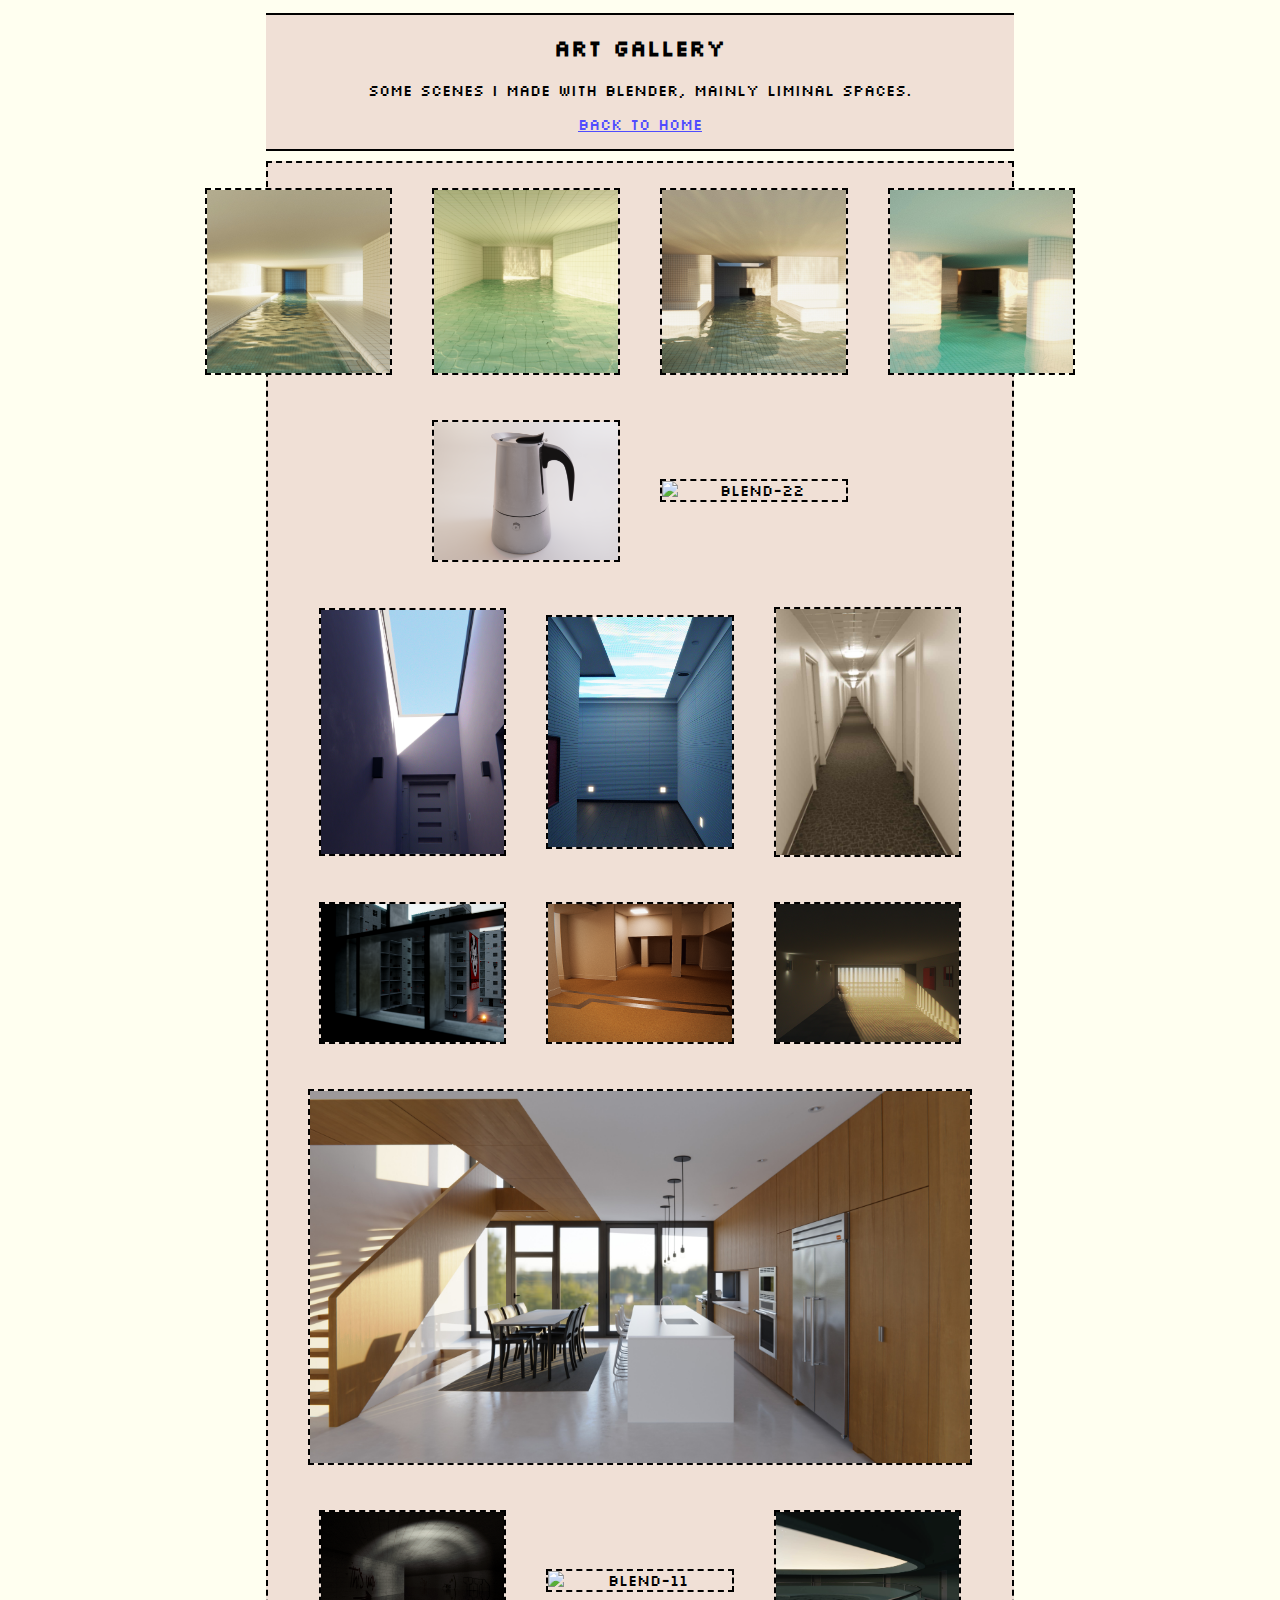
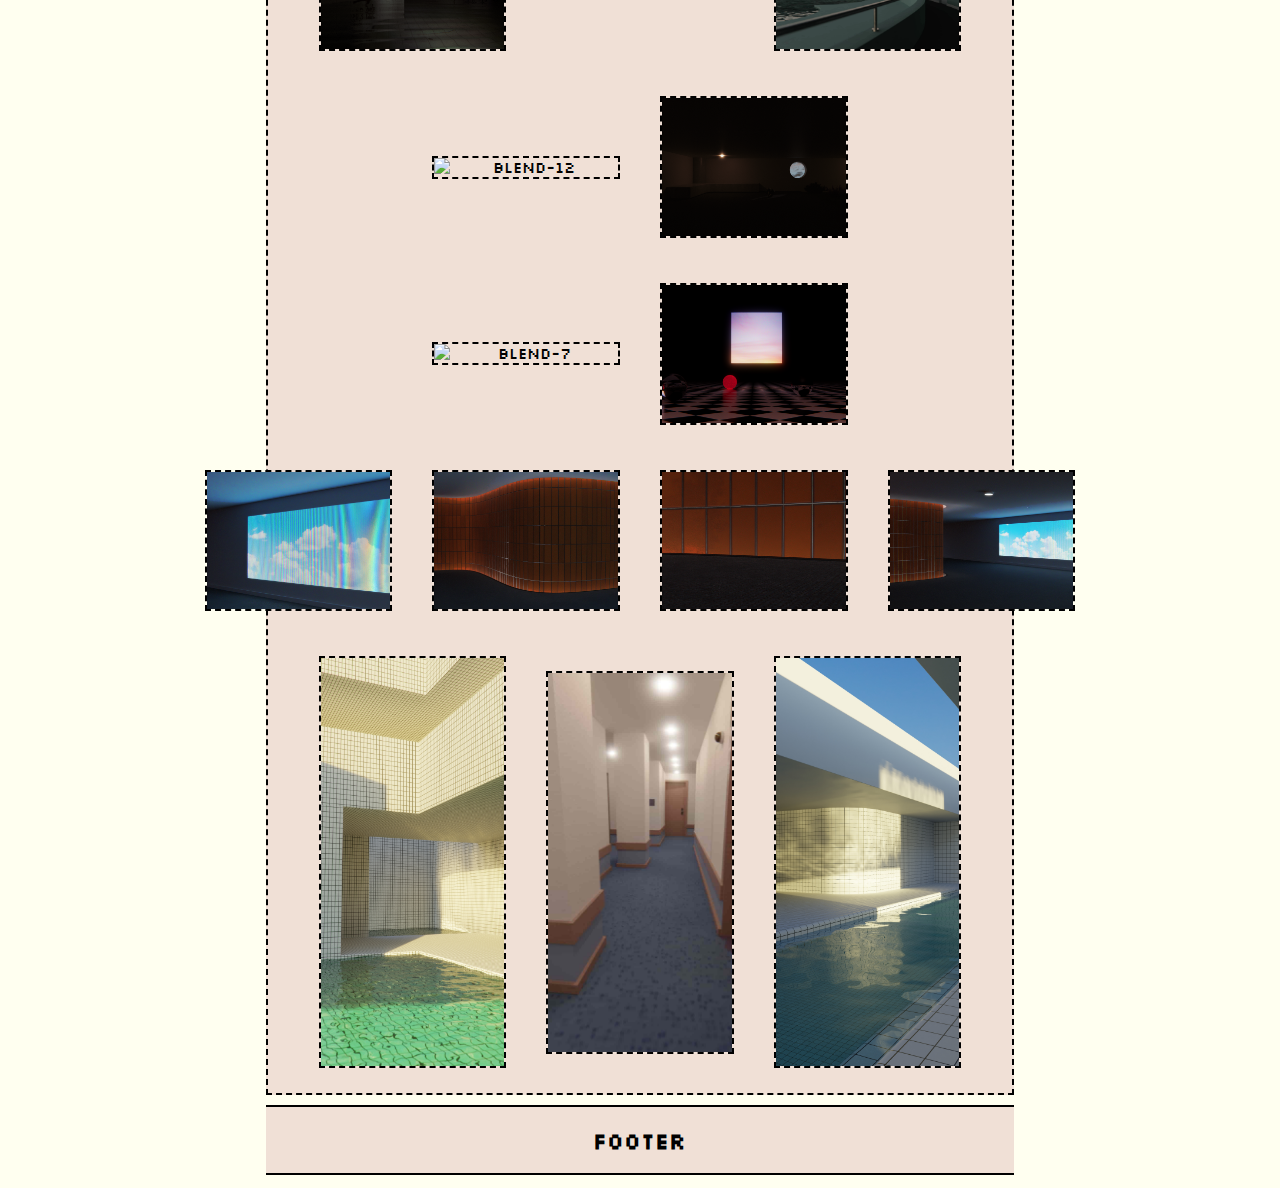
==== gallery.html @ b13d219d "Added Comments on the code/Layout Improv./Fixed Some Errors/Art Gallery now has Themes" ====
<!DOCTYPE html>

<html lang="en">

	<head>

		<meta charset="UTF-8" />

		<title>Art Gallery</title>

		<meta name="viewport" content="width=100px, height=device-height, initial-scale=2.0, maximum-scale=5.0"/>

		<link rel="stylesheet"			 type="text/css" href="/gallery/themes/main.css"		title="Main"/>
		<link rel="alternate stylesheet" type="text/css" href="/gallery/themes/midnight.css" 	title="Midnight"/>
		<link rel="alternate stylesheet" type="text/css" href="/gallery/themes/neo.css" 		title="Neo"/>
		<link rel="alternate stylesheet" type="text/css" href="/gallery/themes/heaven.css" 		title="Heaven"/>
		<link rel="alternate stylesheet" type="text/css" href="/gallery/themes/cancer.css" 		title="Cancer"/>
		<link rel="alternate stylesheet" type="text/css" href="/gallery/themes/wild.css" 		title="Wild"/>

		<link rel="icon" type="image/x-icon" href="/img/favicon.ico"/>

		<meta http-equiv="X-UA-Compatible" content="ie=edge"/>

		<script src="gallery.js" async></script>

	</head>

	<body>
		<div id="page">
			<div id="header">
				<h2>Art Gallery</h2>
				<p>Some scenes I made with blender, mainly liminal spaces.</p>
				<p><a href="/index.html">back to home</a></p>
			</div>
			<div id="content">
				<div class="image-container">
					<img class="image-gallery"						src="/gallery/img/09.webp" alt="Blend-9">
					<img class="image-gallery" 						src="/gallery/img/20.webp" alt="Blend-20">
					<img class="image-gallery" 						src="/gallery/img/19.webp" alt="Blend-19">
					<img class="image-gallery" 						src="/gallery/img/14.webp" alt="Blend-14">
				</div>
				<div class="image-container">
					<img class="image-gallery" 						src="/gallery/img/10.webp" alt="Blend-10">
					<img class="image-gallery" 						src="/gallery/img/22.webp" alt="Blend-22">
				</div>
				<div class="image-container">
					<img class="image-gallery"				 		src="/gallery/img/05.webp" alt="Blend-5">
					<img class="image-gallery" 						src="/gallery/img/04.webp" alt="Blend-4">
					<img class="image-gallery" 						src="/gallery/img/15.webp" alt="Blend-15">
				</div>
				<div class="image-container">
					<img class="image-gallery" 			  			src="/gallery/img/01.webp" alt="Blend-1">
					<img class="image-gallery" 			  			src="/gallery/img/18.webp" alt="Blend-18">
					<img class="image-gallery"						src="/gallery/img/06.webp" alt="Blend-6">
				</div>
				<div class="image-container">
					<img class="image-gallery image-gallery-big"	src="/gallery/img/17.webp" alt="Blend-17">
				</div>	
				<div class="image-container">
					<img class="image-gallery" 				  		src="/gallery/img/02.webp" alt="Blend-2">
					<img class="image-gallery" 				  		src="/gallery/img/11.webp" alt="Blend-11">
					<img class="image-gallery" 				  		src="/gallery/img/16.webp" alt="Blend-16">
				</div>
				<div class="image-container">
					<img class="image-gallery" 				  		src="/gallery/img/12.webp" alt="Blend-12">
					<img class="image-gallery" 				  		src="/gallery/img/13.webp" alt="Blend-13">
				</div>
				<div class="image-container">
					<img class="image-gallery" 				  		src="/gallery/img/07.webp" alt="Blend-7">
					<img class="image-gallery" 				  		src="/gallery/img/25.webp" alt="Blend-25">
				</div>
				<div class="image-container">
					<img class="image-gallery" 				  		src="/gallery/img/26.webp" alt="Blend-26">
					<img class="image-gallery" 				  		src="/gallery/img/27.webp" alt="Blend-27">
					<img class="image-gallery" 				  		src="/gallery/img/28.webp" alt="Blend-28">
					<img class="image-gallery" 				  		src="/gallery/img/29.webp" alt="Blend-29">
				</div>
				<div class="image-container">
					<img class="image-gallery" 						src="/gallery/img/08.webp" alt="Blend-8">
					<img class="image-gallery" 						src="/gallery/img/24.webp" alt="Blend-24">
					<img class="image-gallery" 						src="/gallery/img/03.webp" alt="Blend-3">
				</div>
			</div>
			<div id="footer">
				<h2>footer</h2>
			</div>
		</div>
	</body>
---- gallery/themes/main.css ----
/*Color Scheme*/
:root {
	--bg-color-alt: hsl(23, 46%, 89%);
	--bg-color: hsl(60, 100%, 97%);
	--border-color: hsl(0, 0%, 0%);
	--text-color: var(--border-color);
	--text-color-neg: hsl(0, 0%, 100%);
	--link-color: hsl(241, 100%, 65%);
	--link-color-visited: hsl(241, 100%, 28%);
	--slider-music-pos: url(/img/icon/slider-handle-pos.png);
	--slider-music-neg: url(/img/icon/slider-handle-neg.png);
	--js-user-img: url(/img/js-user.webp);
	--missing-flight-img: url(/img/malaysia.webp);
}
/*/Color Scheme*/

/*Font*/
@font-face {
	font-family: Silkscreen-Regular;
	src: url('/fonts/Silkscreen-Regular.ttf') format('truetype');
  }

@font-face {
	font-family: Silkscreen-Bold;
	font-weight: bold;
	src: url('/fonts/Silkscreen-Bold.ttf') format('truetype');
}
/*/Font*/

/*HTML Element "Improvements"*/
body{
	color: var(--text-color);
	background-color: var(--bg-color);
	text-align: center;
}

hr{
	margin: 0px 0px 0px 0px;	
	border: 0px solid var(--border-color);
	border-top: 2px solid;
}

p{
	margin: 15px;
}

div{
	margin: 5px;
}

a {
 color: var(--link-color);
}
a:visited {
	color: var(--link-color-visited);
}

hr {
	border-color: var(--border-color);
}
/*/HTML...*/

/*Image Settigs*/
.pixelated{
	image-rendering: pixelated;
}
/*Image...*/

/*Page*/
#page {
	font-size: 11pt;
	font-family: Silkscreen-Regular, Verdana, sans-serif;
	display: grid;
	grid-template-columns: 1fr minmax(500px, 3fr) 1fr;
	grid-template-rows: 1fr minmax(1fr, auto) 1fr minmax(3fr, auto);
	margin: 0 auto;
}
/*/Page*/

/*Header*/
#header{
	grid-column: 2/3;
	grid-row: 1/2;
	background-color: var(--bg-color-alt);
	border: solid var(--border-color);
	border-width: 2px 0px 2px 0px;
}
/*/Header*/

/*Content*/
#content{
	grid-column: 2/3;
	grid-row: 2/3;
	background-color: var(--bg-color-alt);
	border: 2px dashed var(--border-color);
}

.image-container{
	display: flex;
	flex-direction: row;
	align-items: center;
	justify-content: center;
}
.image-gallery{
	width: 25%;
	height: auto;
	margin: 20px;
	border: 2px dashed var(--border-color);
}
.image-gallery-big{
	width: 90%;
	height: auto;
}
/*/Content*/

/*Footer*/
#footer{
	grid-column: 2/3;
	grid-row: 3/4;
	background-color: var(--bg-color-alt);
	border: solid var(--border-color);
	border-width: 2px 0px 2px 0px;
}
/*/Footer*/
---- gallery/themes/midnight.css ----
/*Color Scheme*/
:root {
	--bg-color-alt: hsl(0, 0%, 0%);
	--bg-color: hsl(0, 0%, 15%);
	--border-color: hsl(0, 0%, 100%);
	--text-color: var(--border-color);
	--text-color-neg: hsl(0, 0%, 0%);
	--link-color: hsl(180, 100%, 76%);
	--link-color-visited: hsl(180, 100%, 76%);
	--slider-music-pos: url(/img/icon/slider-handle-neg.png);
	--slider-music-neg: url(/img/icon/slider-handle-pos.png);
	--js-user-img: url(/img/js-user-neg.webp);
	--missing-flight-img: url(/img/malaysia-neg.webp);
}
/*/Color Scheme*/

/*Font*/
@font-face {
	font-family: Silkscreen-Regular;
	src: url('/fonts/Silkscreen-Regular.ttf') format('truetype');
  }

@font-face {
	font-family: Silkscreen-Bold;
	font-weight: bold;
	src: url('/fonts/Silkscreen-Bold.ttf') format('truetype');
}
/*/Font*/

/*HTML Element "Improvements"*/
body{
	color: var(--text-color);
	background-color: var(--bg-color);
	text-align: center;
}

hr{
	margin: 0px 0px 0px 0px;	
	border: 0px solid var(--border-color);
	border-top: 2px solid;
}

p{
	margin: 15px;
}

div{
	margin: 5px;
}

a {
 color: var(--link-color);
}
a:visited {
	color: var(--link-color-visited);
}

hr {
	border-color: var(--border-color);
}
/*/HTML...*/

/*Image Settigs*/
.pixelated{
	image-rendering: pixelated;
}
/*Image...*/

/*Page*/
#page {
	font-size: 11pt;
	font-family: Silkscreen-Regular, Verdana, sans-serif;
	display: grid;
	grid-template-columns: 1fr minmax(500px, 3fr) 1fr;
	grid-template-rows: 1fr minmax(1fr, auto) 1fr minmax(3fr, auto);
	margin: 0 auto;
}
/*/Page*/

/*Header*/
#header{
	grid-column: 2/3;
	grid-row: 1/2;
	background-color: var(--bg-color-alt);
	border: solid var(--border-color);
	border-width: 2px 0px 2px 0px;
}
/*/Header*/

/*Content*/
#content{
	grid-column: 2/3;
	grid-row: 2/3;
	background-color: var(--bg-color-alt);
	border: 2px dashed var(--border-color);
}

.image-container{
	display: flex;
	flex-direction: row;
	align-items: center;
	justify-content: center;
}
.image-gallery{
	width: 25%;
	height: auto;
	margin: 20px;
	border: 2px dashed var(--border-color);
}
.image-gallery-big{
	width: 90%;
	height: auto;
}
/*/Content*/

/*Footer*/
#footer{
	grid-column: 2/3;
	grid-row: 3/4;
	background-color: var(--bg-color-alt);
	border: solid var(--border-color);
	border-width: 2px 0px 2px 0px;
}
/*/Footer*/
---- gallery/themes/neo.css ----
/*Color Scheme*/
:root {
	--bg-color-alt: hsl(0, 0%, 0%);
	--bg-color: hsl(0, 0%, 15%);
	--border-color: hsl(123, 100%, 50%);
	--text-color: var(--border-color);
	--text-color-neg: hsl(0, 0%, 0%);
	--link-color: hsl(0, 100%, 65%);
	--link-color-visited: hsl(0, 100%, 40%);
	--slider-music-pos: url(/img/icon/slider-handle-pos-neo.png);
	--slider-music-neg: url(/img/icon/slider-handle-neg-neo.png);
	--js-user-img: url(/img/js-user-neg.webp);
	--missing-flight-img: url(/img/malaysia-neg.webp);
}
/*/Color Scheme*/

/*Font*/
@font-face {
	font-family: Silkscreen-Regular;
	src: url('/fonts/Silkscreen-Regular.ttf') format('truetype');
  }

@font-face {
	font-family: Silkscreen-Bold;
	font-weight: bold;
	src: url('/fonts/Silkscreen-Bold.ttf') format('truetype');
}
/*/Font*/

/*HTML Element "Improvements"*/
body{
	color: var(--text-color);
	background-color: var(--bg-color);
	text-align: center;
}

hr{
	margin: 0px 0px 0px 0px;	
	border: 0px solid var(--border-color);
	border-top: 2px solid;
}

p{
	margin: 15px;
}

div{
	margin: 5px;
}

a {
 color: var(--link-color);
}
a:visited {
	color: var(--link-color-visited);
}

hr {
	border-color: var(--border-color);
}
/*/HTML...*/

/*Image Settigs*/
.pixelated{
	image-rendering: pixelated;
}
/*Image...*/

/*Page*/
#page {
	font-size: 11pt;
	font-family: Silkscreen-Regular, Verdana, sans-serif;
	display: grid;
	grid-template-columns: 1fr minmax(500px, 3fr) 1fr;
	grid-template-rows: 1fr minmax(1fr, auto) 1fr minmax(3fr, auto);
	margin: 0 auto;
}
/*/Page*/

/*Header*/
#header{
	grid-column: 2/3;
	grid-row: 1/2;
	background-color: var(--bg-color-alt);
	border: solid var(--border-color);
	border-width: 2px 0px 2px 0px;
}
/*/Header*/

/*Content*/
#content{
	grid-column: 2/3;
	grid-row: 2/3;
	background-color: var(--bg-color-alt);
	border: 2px dashed var(--border-color);
}

.image-container{
	display: flex;
	flex-direction: row;
	align-items: center;
	justify-content: center;
}
.image-gallery{
	width: 25%;
	height: auto;
	margin: 20px;
	border: 2px dashed var(--border-color);
}
.image-gallery-big{
	width: 90%;
	height: auto;
}
/*/Content*/

/*Footer*/
#footer{
	grid-column: 2/3;
	grid-row: 3/4;
	background-color: var(--bg-color-alt);
	border: solid var(--border-color);
	border-width: 2px 0px 2px 0px;
}
/*/Footer*/
---- gallery/themes/heaven.css ----
/*Color Scheme*/
:root {
	--bg-color-alt: hsl(222, 100%, 95%);
	--bg-color: hsl(175, 100%, 95%);
	--border-color: hsl(268, 85%, 30%);
	--text-color: hsl(186, 25%, 25%);
	--text-color-neg: var(--bg-color-alt);
	--link-color: hsl(12, 100%, 60%);
	--link-color-visited: hsl(12, 100%, 20%);
	--slider-music-pos: url(/img/icon/slider-handle-pos-heaven.png);
	--slider-music-neg: url(/img/icon/slider-handle-neg-heaven.png);
	--js-user-img: url(/img/js-user.webp);
	--missing-flight-img: url(/img/malaysia.webp);
}
/*/Color Scheme*/

/*Font*/
@font-face {
	font-family: Silkscreen-Regular;
	src: url('/fonts/Silkscreen-Regular.ttf') format('truetype');
  }

@font-face {
	font-family: Silkscreen-Bold;
	font-weight: bold;
	src: url('/fonts/Silkscreen-Bold.ttf') format('truetype');
}
/*/Font*/

/*HTML Element "Improvements"*/
body{
	color: var(--text-color);
	background-color: var(--bg-color);
	text-align: center;
}

hr{
	margin: 0px 0px 0px 0px;	
	border: 0px solid var(--border-color);
	border-top: 2px solid;
}

p{
	margin: 15px;
}

div{
	margin: 5px;
}

a {
 color: var(--link-color);
}
a:visited {
	color: var(--link-color-visited);
}

hr {
	border-color: var(--border-color);
}
/*/HTML...*/

/*Image Settigs*/
.pixelated{
	image-rendering: pixelated;
}
/*Image...*/

/*Page*/
#page {
	font-size: 11pt;
	font-family: Silkscreen-Regular, Verdana, sans-serif;
	display: grid;
	grid-template-columns: 1fr minmax(500px, 3fr) 1fr;
	grid-template-rows: 1fr minmax(1fr, auto) 1fr minmax(3fr, auto);
	margin: 0 auto;
}
/*/Page*/

/*Header*/
#header{
	grid-column: 2/3;
	grid-row: 1/2;
	background-color: var(--bg-color-alt);
	border: solid var(--border-color);
	border-width: 2px 0px 2px 0px;
}
/*/Header*/

/*Content*/
#content{
	grid-column: 2/3;
	grid-row: 2/3;
	background-color: var(--bg-color-alt);
	border: 2px dashed var(--border-color);
}

.image-container{
	display: flex;
	flex-direction: row;
	align-items: center;
	justify-content: center;
}
.image-gallery{
	width: 25%;
	height: auto;
	margin: 20px;
	border: 2px dashed var(--border-color);
}
.image-gallery-big{
	width: 90%;
	height: auto;
}
/*/Content*/

/*Footer*/
#footer{
	grid-column: 2/3;
	grid-row: 3/4;
	background-color: var(--bg-color-alt);
	border: solid var(--border-color);
	border-width: 2px 0px 2px 0px;
}
/*/Footer*/
---- gallery/themes/cancer.css ----
/*Color Scheme*/
:root {
	--bg-color-alt: hsl(0, 0%, 100%);
	--bg-color: hsl(60, 2%, 90%);
	--border-color: hsl(0, 0%, 0%);
	--text-color: hsl(0, 0%, 0%);
	--text-color-neg: hsl(0, 0%, 100%);
	--link-color: hsl(245, 100%, 50%);
	--link-color-visited: hsl(265, 100%, 50%);
	--slider-music-pos: url(/img/icon/slider-handle-neg.png);
	--slider-music-neg: url(/img/icon/slider-handle-pos.png);
	--js-user-img: url(/img/js-user.webp);
	--missing-flight-img: url(/img/malaysia.webp);
}
/*/Color Scheme*/

/*Font*/
@font-face {
	font-family: Silkscreen-Regular;
	src: url('/fonts/Silkscreen-Regular.ttf') format('truetype');
  }

@font-face {
	font-family: Silkscreen-Bold;
	font-weight: bold;
	src: url('/fonts/Silkscreen-Bold.ttf') format('truetype');
}
/*/Font*/

/*HTML Element "Improvements"*/
body{
	color: var(--text-color);
	background-color: var(--bg-color);
	text-align: center;
}

hr{
	margin: 0px 0px 0px 0px;	
	border: 0px solid var(--border-color);
	border-top: 2px solid;
}

p{
	margin: 15px;
}

div{
	margin: 5px;
}

a {
 color: var(--link-color);
}
a:visited {
	color: var(--link-color-visited);
}

hr {
	border-color: var(--border-color);
}
/*/HTML...*/

/*Image Settigs*/
.pixelated{
	image-rendering: pixelated;
}
/*Image...*/

/*Page*/
#page {
	font-size: 11pt;
	font-family: Silkscreen-Regular, Verdana, sans-serif;
	display: grid;
	grid-template-columns: 1fr minmax(500px, 3fr) 1fr;
	grid-template-rows: 1fr minmax(1fr, auto) 1fr minmax(3fr, auto);
	margin: 0 auto;
}
/*/Page*/

/*Header*/
#header{
	grid-column: 2/3;
	grid-row: 1/2;
	background-color: var(--bg-color-alt);
	border: solid var(--border-color);
	border-width: 2px 0px 2px 0px;
}
/*/Header*/

/*Content*/
#content{
	grid-column: 2/3;
	grid-row: 2/3;
	background-color: var(--bg-color-alt);
	border: 2px dashed var(--border-color);
}

.image-container{
	display: flex;
	flex-direction: row;
	align-items: center;
	justify-content: center;
}
.image-gallery{
	width: 25%;
	height: auto;
	margin: 20px;
	border: 2px dashed var(--border-color);
}
.image-gallery-big{
	width: 90%;
	height: auto;
}
/*/Content*/

/*Footer*/
#footer{
	grid-column: 2/3;
	grid-row: 3/4;
	background-color: var(--bg-color-alt);
	border: solid var(--border-color);
	border-width: 2px 0px 2px 0px;
}
/*/Footer*/
---- gallery/themes/wild.css ----
/*Color Scheme*/
:root {
	--bg-color-alt: hsl(34, 100%, 75%);
	--bg-color: hsl(36, 100%, 70%);
	--border-color: hsl(120, 32%, 15%);
	--text-color: var(--border-color);
	--text-color-neg: var(--bg-color-alt);
	--link-color: hsl(130, 65%, 44%);
	--link-color-visited: hsl(130, 65%, 19%);
	--slider-music-pos: url(/img/icon/slider-handle-pos-wild.png);
	--slider-music-neg: url(/img/icon/slider-handle-neg-wild.png);
	--js-user-img: url(/img/js-user.webp);
	--missing-flight-img: url(/img/malaysia-neg.webp);
}
/*/Color Scheme*/

/*Font*/
@font-face {
	font-family: Silkscreen-Regular;
	src: url('/fonts/Silkscreen-Regular.ttf') format('truetype');
  }

@font-face {
	font-family: Silkscreen-Bold;
	font-weight: bold;
	src: url('/fonts/Silkscreen-Bold.ttf') format('truetype');
}
/*/Font*/

/*HTML Element "Improvements"*/
body{
	color: var(--text-color);
	background-color: var(--bg-color);
	text-align: center;
}

hr{
	margin: 0px 0px 0px 0px;	
	border: 0px solid var(--border-color);
	border-top: 2px solid;
}

p{
	margin: 15px;
}

div{
	margin: 5px;
}

a {
 color: var(--link-color);
}
a:visited {
	color: var(--link-color-visited);
}

hr {
	border-color: var(--border-color);
}
/*/HTML...*/

/*Image Settigs*/
.pixelated{
	image-rendering: pixelated;
}
/*Image...*/

/*Page*/
#page {
	font-size: 11pt;
	font-family: Silkscreen-Regular, Verdana, sans-serif;
	display: grid;
	grid-template-columns: 1fr minmax(500px, 3fr) 1fr;
	grid-template-rows: 1fr minmax(1fr, auto) 1fr minmax(3fr, auto);
	margin: 0 auto;
}
/*/Page*/

/*Header*/
#header{
	grid-column: 2/3;
	grid-row: 1/2;
	background-color: var(--bg-color-alt);
	border: solid var(--border-color);
	border-width: 2px 0px 2px 0px;
}
/*/Header*/

/*Content*/
#content{
	grid-column: 2/3;
	grid-row: 2/3;
	background-color: var(--bg-color-alt);
	border: 2px dashed var(--border-color);
}

.image-container{
	display: flex;
	flex-direction: row;
	align-items: center;
	justify-content: center;
}
.image-gallery{
	width: 25%;
	height: auto;
	margin: 20px;
	border: 2px dashed var(--border-color);
}
.image-gallery-big{
	width: 90%;
	height: auto;
}
/*/Content*/

/*Footer*/
#footer{
	grid-column: 2/3;
	grid-row: 3/4;
	background-color: var(--bg-color-alt);
	border: solid var(--border-color);
	border-width: 2px 0px 2px 0px;
}
/*/Footer*/
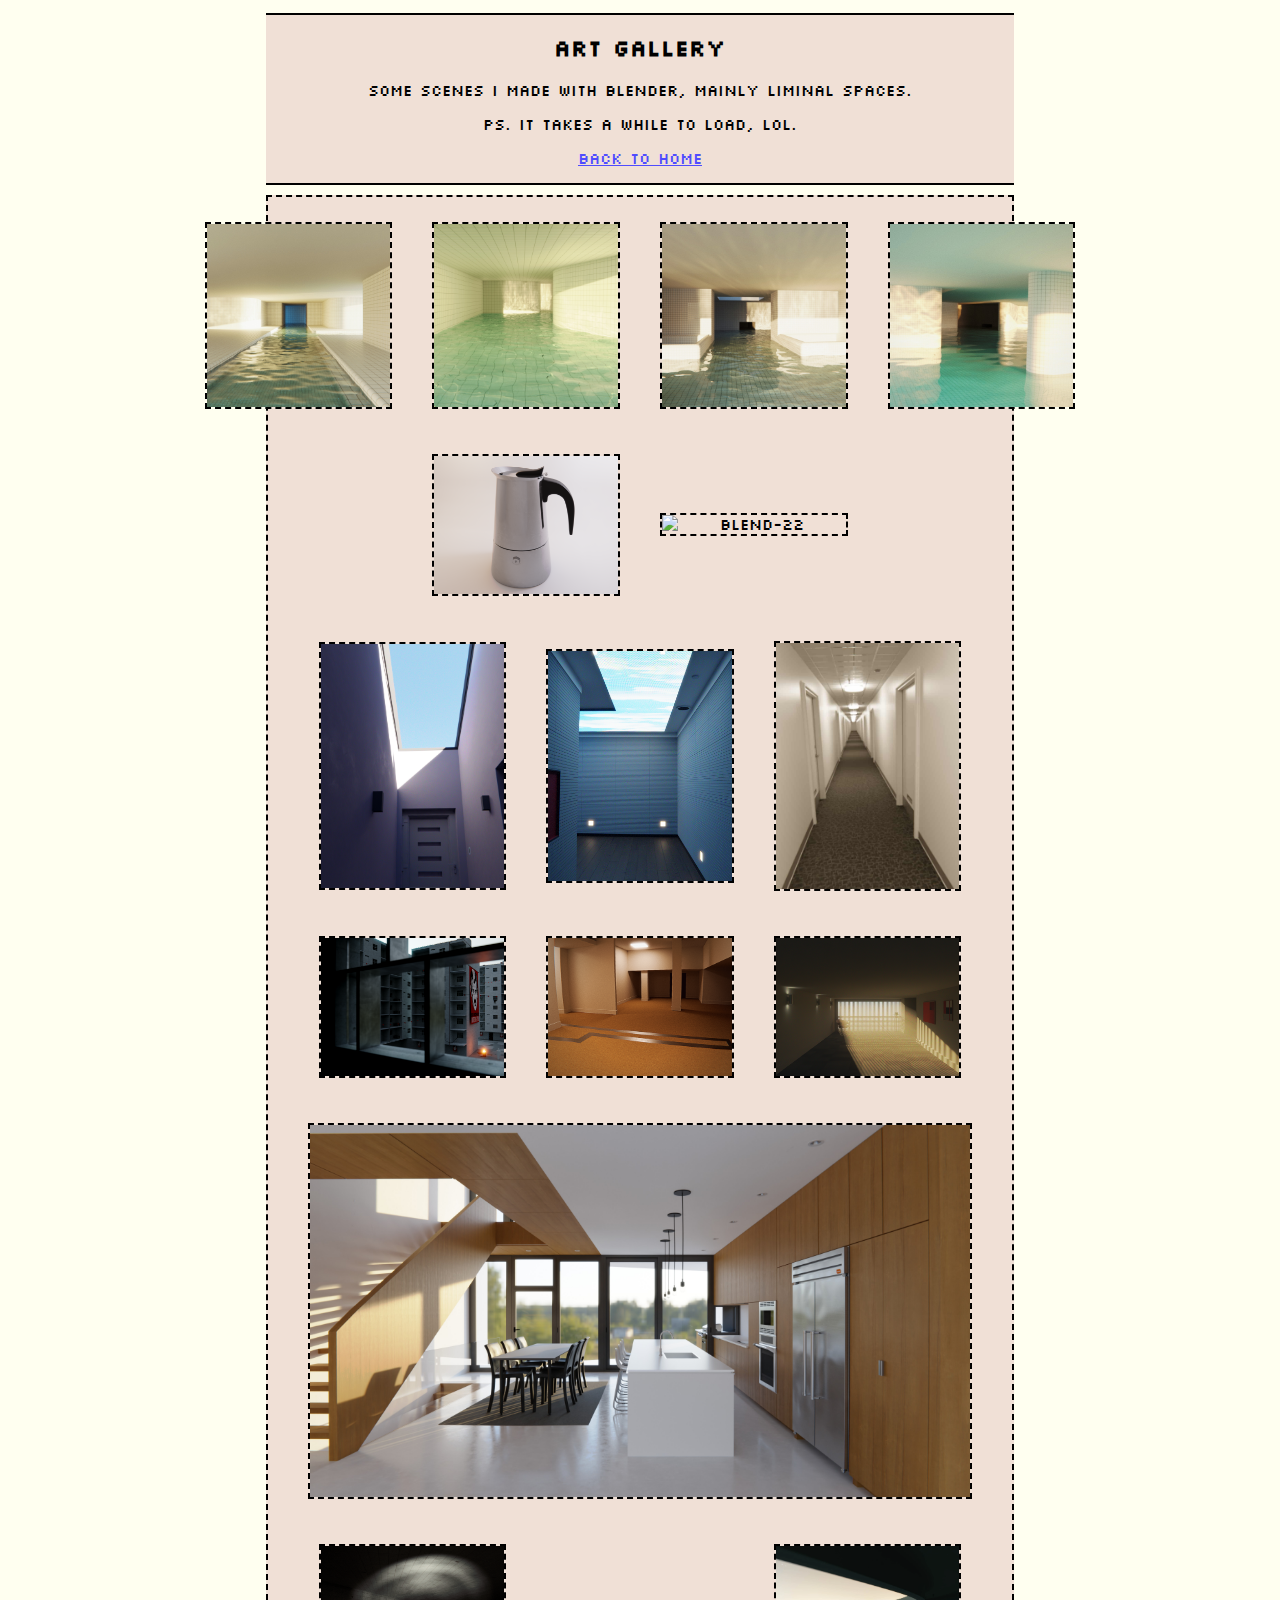
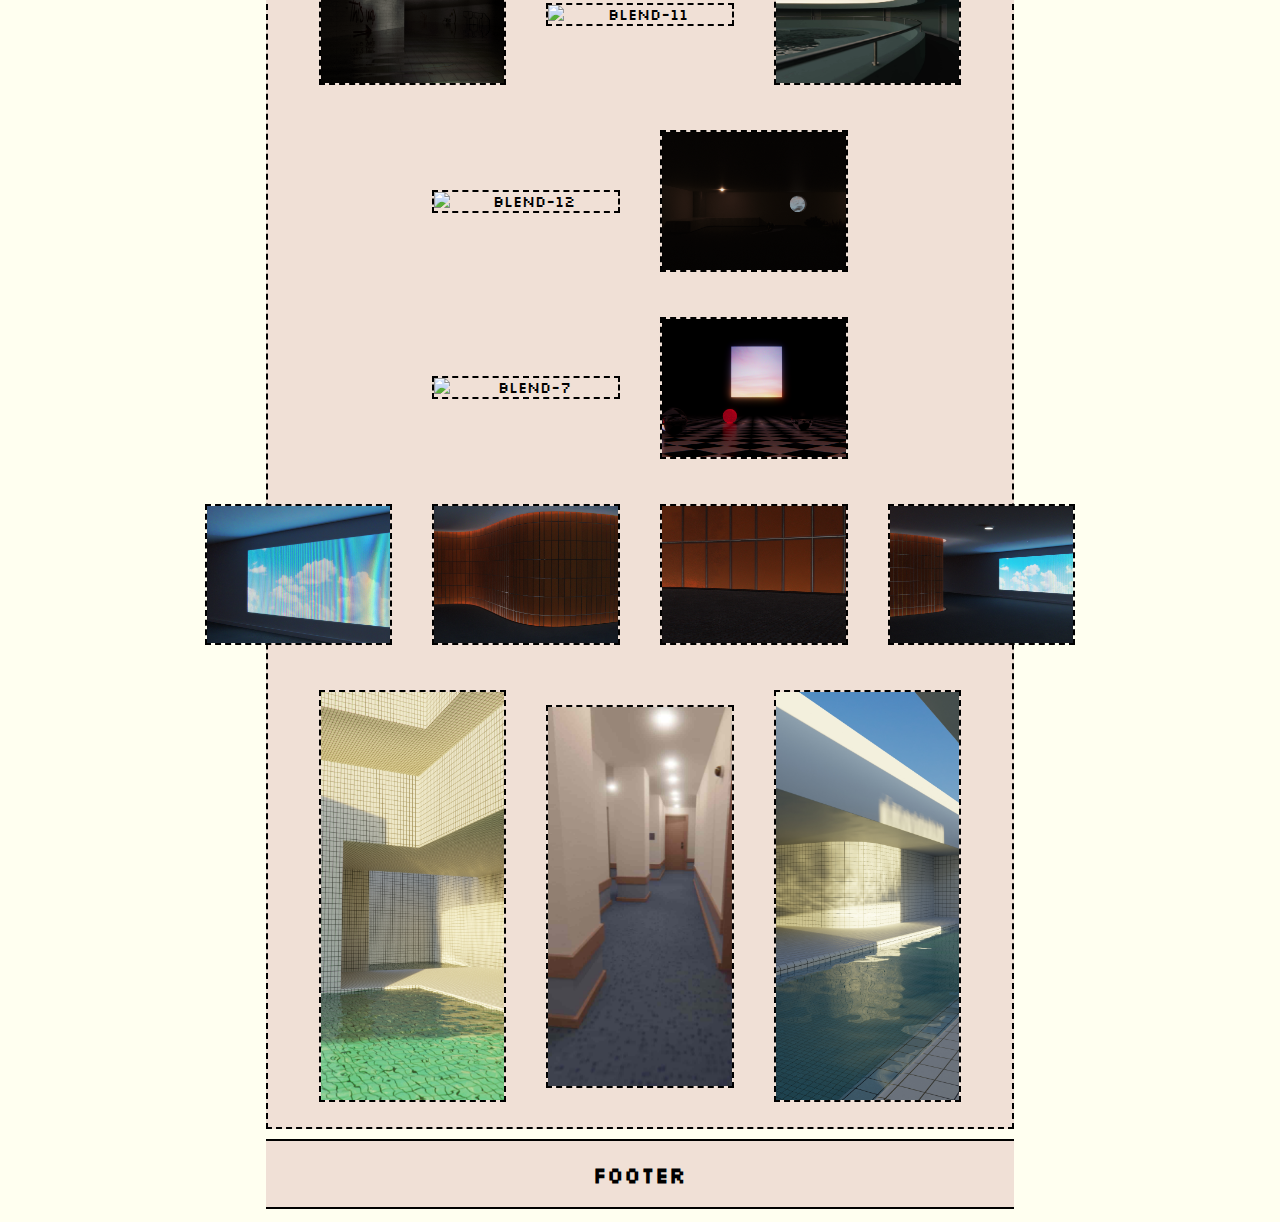
==== commit c09a862c: "Layout Adjustments to werk on 4:3" ====
--- a/gallery.html
+++ b/gallery.html
@@ -26,12 +26,20 @@
 	</head>
 
 	<body>
+
+		<!--Page-->
 		<div id="page">
+
+			<!--Header-->
 			<div id="header">
 				<h2>Art Gallery</h2>
 				<p>Some scenes I made with blender, mainly liminal spaces.</p>
+				<p>ps. it takes a while to load, lol.</p>
 				<p><a href="/index.html">back to home</a></p>
 			</div>
+			<!--/Header-->
+
+			<!--Content-->
 			<div id="content">
 				<div class="image-container">
 					<img class="image-gallery"						src="/gallery/img/09.webp" alt="Blend-9">
@@ -81,8 +89,14 @@
 					<img class="image-gallery" 						src="/gallery/img/03.webp" alt="Blend-3">
 				</div>
 			</div>
+			<!--/Content-->
+
+			<!--Footer-->
 			<div id="footer">
 				<h2>footer</h2>
 			</div>
+			<!--/Footer-->
+			
 		</div>
+		<!--/Page-->
 	</body>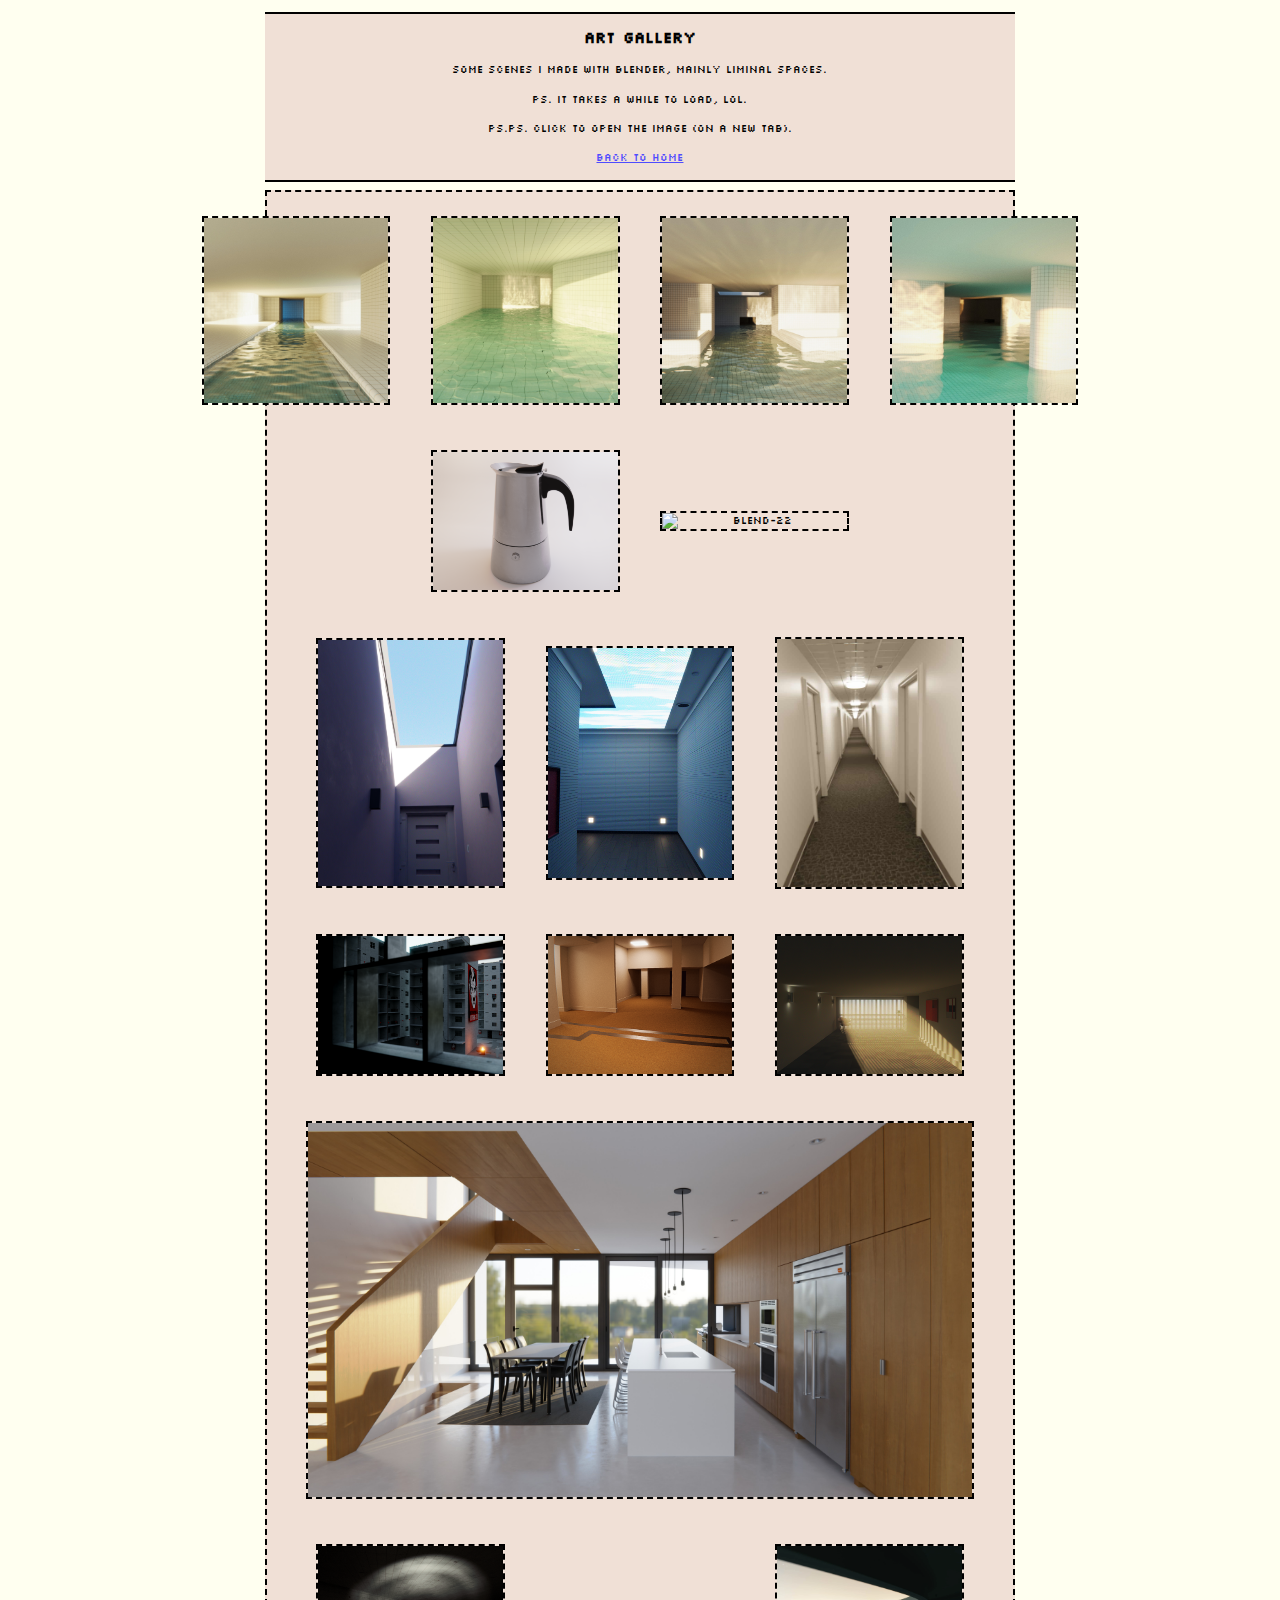
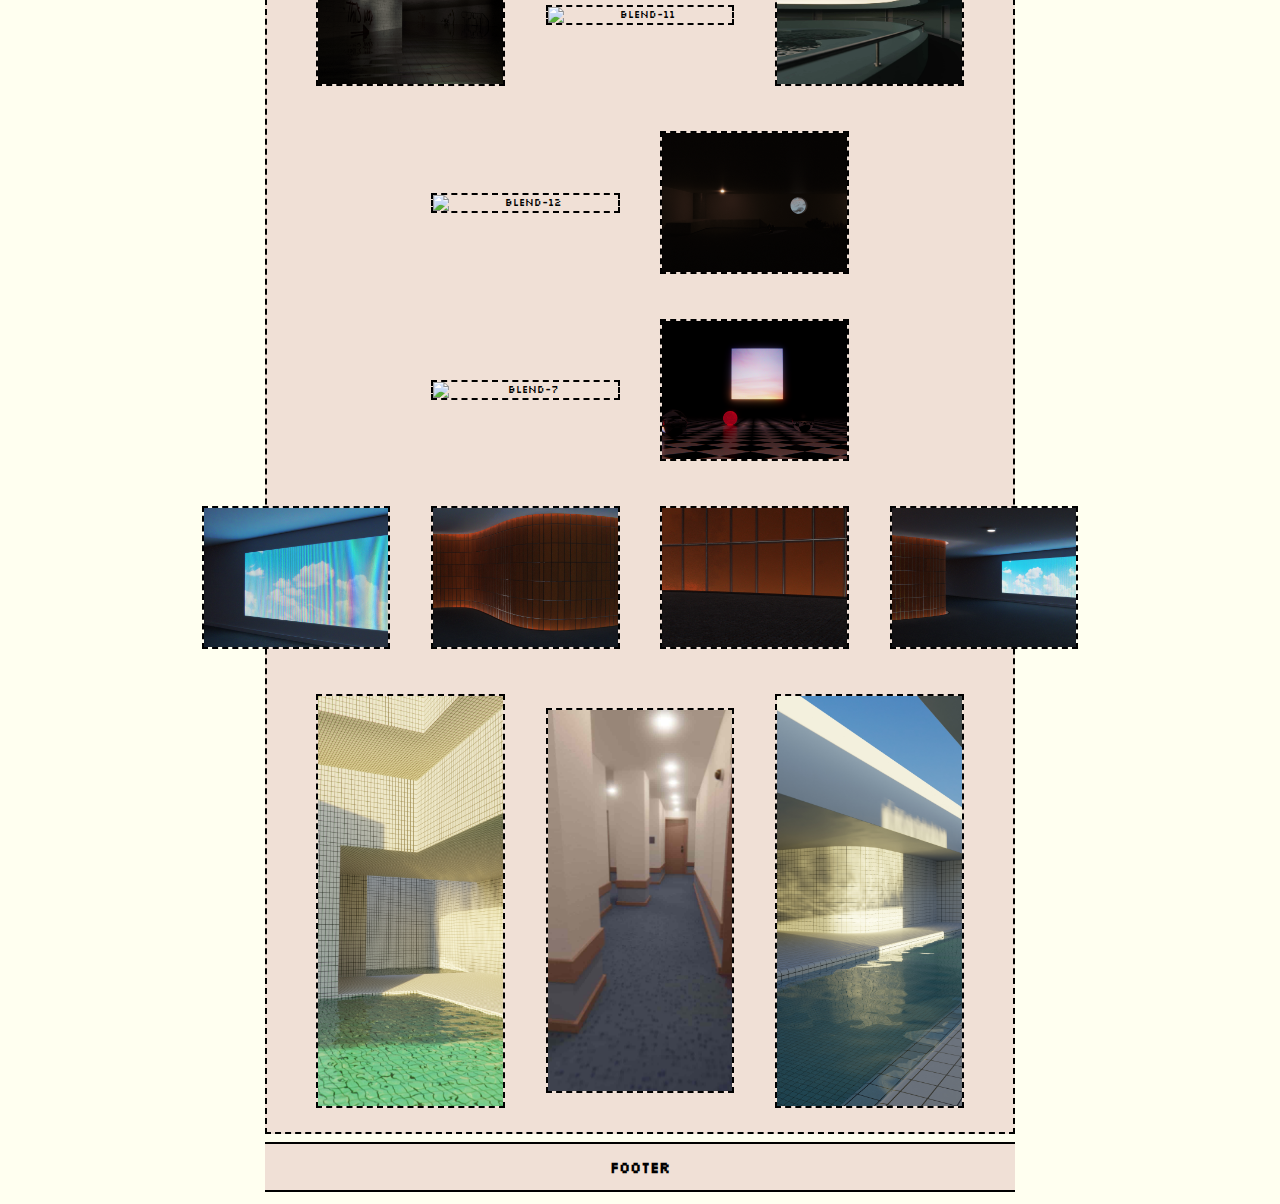
==== commit 175ece99: "Changed from absolute to relative units" ====
--- a/gallery.html
+++ b/gallery.html
@@ -35,6 +35,7 @@
 				<h2>Art Gallery</h2>
 				<p>Some scenes I made with blender, mainly liminal spaces.</p>
 				<p>ps. it takes a while to load, lol.</p>
+				<p>ps.ps. click to open the image (on a new tab).</p>
 				<p><a href="/index.html">back to home</a></p>
 			</div>
 			<!--/Header-->
@@ -42,51 +43,51 @@
 			<!--Content-->
 			<div id="content">
 				<div class="image-container">
-					<img class="image-gallery"						src="/gallery/img/09.webp" alt="Blend-9">
-					<img class="image-gallery" 						src="/gallery/img/20.webp" alt="Blend-20">
-					<img class="image-gallery" 						src="/gallery/img/19.webp" alt="Blend-19">
-					<img class="image-gallery" 						src="/gallery/img/14.webp" alt="Blend-14">
+					<img class="image-gallery"						src="/gallery/img/09.webp" alt="Blend-9" onclick="openImg('/gallery/img/09.webp', '_blank')">
+					<img class="image-gallery" 						src="/gallery/img/20.webp" alt="Blend-20" onclick="openImg('/gallery/img/20.webp', '_blank')">
+					<img class="image-gallery" 						src="/gallery/img/19.webp" alt="Blend-19" onclick="openImg('/gallery/img/19.webp', '_blank')">
+					<img class="image-gallery" 						src="/gallery/img/14.webp" alt="Blend-14" onclick="openImg('/gallery/img/14.webp', '_blank')">
 				</div>
 				<div class="image-container">
-					<img class="image-gallery" 						src="/gallery/img/10.webp" alt="Blend-10">
-					<img class="image-gallery" 						src="/gallery/img/22.webp" alt="Blend-22">
+					<img class="image-gallery" 						src="/gallery/img/10.webp" alt="Blend-10" onclick="openImg('/gallery/img/10.webp', '_blank')">
+					<img class="image-gallery" 						src="/gallery/img/22.webp" alt="Blend-22" onclick="openImg('/gallery/img/22.webp', '_blank')">
 				</div>
 				<div class="image-container">
-					<img class="image-gallery"				 		src="/gallery/img/05.webp" alt="Blend-5">
-					<img class="image-gallery" 						src="/gallery/img/04.webp" alt="Blend-4">
-					<img class="image-gallery" 						src="/gallery/img/15.webp" alt="Blend-15">
+					<img class="image-gallery"				 		src="/gallery/img/05.webp" alt="Blend-5" onclick="openImg('/gallery/img/05.webp', '_blank')">
+					<img class="image-gallery" 						src="/gallery/img/04.webp" alt="Blend-4" onclick="openImg('/gallery/img/04.webp', '_blank')">
+					<img class="image-gallery" 						src="/gallery/img/15.webp" alt="Blend-15" onclick="openImg('/gallery/img/15.webp', '_blank')">
 				</div>
 				<div class="image-container">
-					<img class="image-gallery" 			  			src="/gallery/img/01.webp" alt="Blend-1">
-					<img class="image-gallery" 			  			src="/gallery/img/18.webp" alt="Blend-18">
-					<img class="image-gallery"						src="/gallery/img/06.webp" alt="Blend-6">
+					<img class="image-gallery" 			  			src="/gallery/img/01.webp" alt="Blend-1" onclick="openImg('/gallery/img/01.webp', '_blank')">
+					<img class="image-gallery" 			  			src="/gallery/img/18.webp" alt="Blend-18" onclick="openImg('/gallery/img/18.webp', '_blank')">
+					<img class="image-gallery"						src="/gallery/img/06.webp" alt="Blend-6" onclick="openImg('/gallery/img/06.webp', '_blank')">
 				</div>
 				<div class="image-container">
-					<img class="image-gallery image-gallery-big"	src="/gallery/img/17.webp" alt="Blend-17">
+					<img class="image-gallery image-gallery-big"	src="/gallery/img/17.webp" alt="Blend-17" onclick="openImg('/gallery/img/17.webp', '_blank')">
 				</div>	
 				<div class="image-container">
-					<img class="image-gallery" 				  		src="/gallery/img/02.webp" alt="Blend-2">
-					<img class="image-gallery" 				  		src="/gallery/img/11.webp" alt="Blend-11">
-					<img class="image-gallery" 				  		src="/gallery/img/16.webp" alt="Blend-16">
+					<img class="image-gallery" 				  		src="/gallery/img/02.webp" alt="Blend-2" onclick="openImg('/gallery/img/02.webp', '_blank')">
+					<img class="image-gallery" 				  		src="/gallery/img/11.webp" alt="Blend-11" onclick="openImg('/gallery/img/11.webp', '_blank')">
+					<img class="image-gallery" 				  		src="/gallery/img/16.webp" alt="Blend-16" onclick="openImg('/gallery/img/16.webp', '_blank')">
 				</div>
 				<div class="image-container">
-					<img class="image-gallery" 				  		src="/gallery/img/12.webp" alt="Blend-12">
-					<img class="image-gallery" 				  		src="/gallery/img/13.webp" alt="Blend-13">
+					<img class="image-gallery" 				  		src="/gallery/img/12.webp" alt="Blend-12" onclick="openImg('/gallery/img/12.webp', '_blank')">
+					<img class="image-gallery" 				  		src="/gallery/img/13.webp" alt="Blend-13" onclick="openImg('/gallery/img/13.webp', '_blank')">
 				</div>
 				<div class="image-container">
-					<img class="image-gallery" 				  		src="/gallery/img/07.webp" alt="Blend-7">
-					<img class="image-gallery" 				  		src="/gallery/img/25.webp" alt="Blend-25">
+					<img class="image-gallery" 				  		src="/gallery/img/07.webp" alt="Blend-7" onclick="openImg('/gallery/img/07.webp', '_blank')">
+					<img class="image-gallery" 				  		src="/gallery/img/25.webp" alt="Blend-25" onclick="openImg('/gallery/img/27.webp', '_blank')">
 				</div>
 				<div class="image-container">
-					<img class="image-gallery" 				  		src="/gallery/img/26.webp" alt="Blend-26">
-					<img class="image-gallery" 				  		src="/gallery/img/27.webp" alt="Blend-27">
-					<img class="image-gallery" 				  		src="/gallery/img/28.webp" alt="Blend-28">
-					<img class="image-gallery" 				  		src="/gallery/img/29.webp" alt="Blend-29">
+					<img class="image-gallery" 				  		src="/gallery/img/26.webp" alt="Blend-26" onclick="openImg('/gallery/img/26.webp', '_blank')">
+					<img class="image-gallery" 				  		src="/gallery/img/27.webp" alt="Blend-27" onclick="openImg('/gallery/img/27.webp', '_blank')">
+					<img class="image-gallery" 				  		src="/gallery/img/28.webp" alt="Blend-28" onclick="openImg('/gallery/img/28.webp', '_blank')">
+					<img class="image-gallery" 				  		src="/gallery/img/29.webp" alt="Blend-29" onclick="openImg('/gallery/img/29.webp', '_blank')">
 				</div>
 				<div class="image-container">
-					<img class="image-gallery" 						src="/gallery/img/08.webp" alt="Blend-8">
-					<img class="image-gallery" 						src="/gallery/img/24.webp" alt="Blend-24">
-					<img class="image-gallery" 						src="/gallery/img/03.webp" alt="Blend-3">
+					<img class="image-gallery" 						src="/gallery/img/08.webp" alt="Blend-8" onclick="openImg('/gallery/img/08.webp', '_blank')">
+					<img class="image-gallery" 						src="/gallery/img/24.webp" alt="Blend-24" onclick="openImg('/gallery/img/24.webp', '_blank')">
+					<img class="image-gallery" 						src="/gallery/img/03.webp" alt="Blend-3" onclick="openImg('/gallery/img/03.webp', '_blank')">
 				</div>
 			</div>
 			<!--/Content-->
--- a/gallery/themes/main.css
+++ b/gallery/themes/main.css
@@ -7,10 +7,8 @@
 	--text-color-neg: hsl(0, 0%, 100%);
 	--link-color: hsl(241, 100%, 65%);
 	--link-color-visited: hsl(241, 100%, 28%);
-	--slider-music-pos: url(/img/icon/slider-handle-pos.png);
-	--slider-music-neg: url(/img/icon/slider-handle-neg.png);
-	--js-user-img: url(/img/js-user.webp);
-	--missing-flight-img: url(/img/malaysia.webp);
+	--font-size: 0.8vw;
+	--border-width: 0.2em;
 }
 /*/Color Scheme*/
 
@@ -37,15 +35,15 @@
 hr{
 	margin: 0px 0px 0px 0px;	
 	border: 0px solid var(--border-color);
-	border-top: 2px solid;
+	border-top: var(--border-width) solid;
 }
 
 p{
-	margin: 15px;
+	margin: 1.5em;
 }
 
 div{
-	margin: 5px;
+	margin: 0.4em;
 }
 
 a {
@@ -68,7 +66,7 @@
 
 /*Page*/
 #page {
-	font-size: 11pt;
+	font-size: var(--font-size);
 	font-family: Silkscreen-Regular, Verdana, sans-serif;
 	display: grid;
 	grid-template-columns: 1fr minmax(500px, 3fr) 1fr;
@@ -83,7 +81,7 @@
 	grid-row: 1/2;
 	background-color: var(--bg-color-alt);
 	border: solid var(--border-color);
-	border-width: 2px 0px 2px 0px;
+	border-width: var(--border-width) 0px var(--border-width) 0px;
 }
 /*/Header*/
 
@@ -92,7 +90,7 @@
 	grid-column: 2/3;
 	grid-row: 2/3;
 	background-color: var(--bg-color-alt);
-	border: 2px dashed var(--border-color);
+	border: var(--border-width) dashed var(--border-color);
 }
 
 .image-container{
@@ -104,8 +102,8 @@
 .image-gallery{
 	width: 25%;
 	height: auto;
-	margin: 20px;
-	border: 2px dashed var(--border-color);
+	margin: 2em;
+	border: var(--border-width) dashed var(--border-color);
 }
 .image-gallery-big{
 	width: 90%;
@@ -119,6 +117,6 @@
 	grid-row: 3/4;
 	background-color: var(--bg-color-alt);
 	border: solid var(--border-color);
-	border-width: 2px 0px 2px 0px;
+	border-width: var(--border-width) 0px var(--border-width) 0px;
 }
 /*/Footer*/--- a/gallery/themes/midnight.css
+++ b/gallery/themes/midnight.css
@@ -7,10 +7,8 @@
 	--text-color-neg: hsl(0, 0%, 0%);
 	--link-color: hsl(180, 100%, 76%);
 	--link-color-visited: hsl(180, 100%, 76%);
-	--slider-music-pos: url(/img/icon/slider-handle-neg.png);
-	--slider-music-neg: url(/img/icon/slider-handle-pos.png);
-	--js-user-img: url(/img/js-user-neg.webp);
-	--missing-flight-img: url(/img/malaysia-neg.webp);
+	--font-size: 0.8vw;
+	--border-width: 0.2em;
 }
 /*/Color Scheme*/
 
@@ -37,15 +35,15 @@
 hr{
 	margin: 0px 0px 0px 0px;	
 	border: 0px solid var(--border-color);
-	border-top: 2px solid;
+	border-top: var(--border-width) solid;
 }
 
 p{
-	margin: 15px;
+	margin: 1.5em;
 }
 
 div{
-	margin: 5px;
+	margin: 0.4em;
 }
 
 a {
@@ -68,7 +66,7 @@
 
 /*Page*/
 #page {
-	font-size: 11pt;
+	font-size: var(--font-size);
 	font-family: Silkscreen-Regular, Verdana, sans-serif;
 	display: grid;
 	grid-template-columns: 1fr minmax(500px, 3fr) 1fr;
@@ -83,7 +81,7 @@
 	grid-row: 1/2;
 	background-color: var(--bg-color-alt);
 	border: solid var(--border-color);
-	border-width: 2px 0px 2px 0px;
+	border-width: var(--border-width) 0px var(--border-width) 0px;
 }
 /*/Header*/
 
@@ -92,7 +90,7 @@
 	grid-column: 2/3;
 	grid-row: 2/3;
 	background-color: var(--bg-color-alt);
-	border: 2px dashed var(--border-color);
+	border: var(--border-width) dashed var(--border-color);
 }
 
 .image-container{
@@ -104,8 +102,8 @@
 .image-gallery{
 	width: 25%;
 	height: auto;
-	margin: 20px;
-	border: 2px dashed var(--border-color);
+	margin: 2em;
+	border: var(--border-width) dashed var(--border-color);
 }
 .image-gallery-big{
 	width: 90%;
@@ -119,6 +117,6 @@
 	grid-row: 3/4;
 	background-color: var(--bg-color-alt);
 	border: solid var(--border-color);
-	border-width: 2px 0px 2px 0px;
+	border-width: var(--border-width) 0px var(--border-width) 0px;
 }
 /*/Footer*/--- a/gallery/themes/neo.css
+++ b/gallery/themes/neo.css
@@ -7,10 +7,8 @@
 	--text-color-neg: hsl(0, 0%, 0%);
 	--link-color: hsl(0, 100%, 65%);
 	--link-color-visited: hsl(0, 100%, 40%);
-	--slider-music-pos: url(/img/icon/slider-handle-pos-neo.png);
-	--slider-music-neg: url(/img/icon/slider-handle-neg-neo.png);
-	--js-user-img: url(/img/js-user-neg.webp);
-	--missing-flight-img: url(/img/malaysia-neg.webp);
+	--font-size: 0.8vw;
+	--border-width: 0.2em;
 }
 /*/Color Scheme*/
 
@@ -37,15 +35,15 @@
 hr{
 	margin: 0px 0px 0px 0px;	
 	border: 0px solid var(--border-color);
-	border-top: 2px solid;
+	border-top: var(--border-width) solid;
 }
 
 p{
-	margin: 15px;
+	margin: 1.5em;
 }
 
 div{
-	margin: 5px;
+	margin: 0.4em;
 }
 
 a {
@@ -68,7 +66,7 @@
 
 /*Page*/
 #page {
-	font-size: 11pt;
+	font-size: var(--font-size);
 	font-family: Silkscreen-Regular, Verdana, sans-serif;
 	display: grid;
 	grid-template-columns: 1fr minmax(500px, 3fr) 1fr;
@@ -83,7 +81,7 @@
 	grid-row: 1/2;
 	background-color: var(--bg-color-alt);
 	border: solid var(--border-color);
-	border-width: 2px 0px 2px 0px;
+	border-width: var(--border-width) 0px var(--border-width) 0px;
 }
 /*/Header*/
 
@@ -92,7 +90,7 @@
 	grid-column: 2/3;
 	grid-row: 2/3;
 	background-color: var(--bg-color-alt);
-	border: 2px dashed var(--border-color);
+	border: var(--border-width) dashed var(--border-color);
 }
 
 .image-container{
@@ -104,8 +102,8 @@
 .image-gallery{
 	width: 25%;
 	height: auto;
-	margin: 20px;
-	border: 2px dashed var(--border-color);
+	margin: 2em;
+	border: var(--border-width) dashed var(--border-color);
 }
 .image-gallery-big{
 	width: 90%;
@@ -119,6 +117,6 @@
 	grid-row: 3/4;
 	background-color: var(--bg-color-alt);
 	border: solid var(--border-color);
-	border-width: 2px 0px 2px 0px;
+	border-width: var(--border-width) 0px var(--border-width) 0px;
 }
 /*/Footer*/--- a/gallery/themes/heaven.css
+++ b/gallery/themes/heaven.css
@@ -7,10 +7,8 @@
 	--text-color-neg: var(--bg-color-alt);
 	--link-color: hsl(12, 100%, 60%);
 	--link-color-visited: hsl(12, 100%, 20%);
-	--slider-music-pos: url(/img/icon/slider-handle-pos-heaven.png);
-	--slider-music-neg: url(/img/icon/slider-handle-neg-heaven.png);
-	--js-user-img: url(/img/js-user.webp);
-	--missing-flight-img: url(/img/malaysia.webp);
+	--font-size: 0.8vw;
+	--border-width: 0.2em;
 }
 /*/Color Scheme*/
 
@@ -37,15 +35,15 @@
 hr{
 	margin: 0px 0px 0px 0px;	
 	border: 0px solid var(--border-color);
-	border-top: 2px solid;
+	border-top: var(--border-width) solid;
 }
 
 p{
-	margin: 15px;
+	margin: 1.5em;
 }
 
 div{
-	margin: 5px;
+	margin: 0.4em;
 }
 
 a {
@@ -68,7 +66,7 @@
 
 /*Page*/
 #page {
-	font-size: 11pt;
+	font-size: var(--font-size);
 	font-family: Silkscreen-Regular, Verdana, sans-serif;
 	display: grid;
 	grid-template-columns: 1fr minmax(500px, 3fr) 1fr;
@@ -83,7 +81,7 @@
 	grid-row: 1/2;
 	background-color: var(--bg-color-alt);
 	border: solid var(--border-color);
-	border-width: 2px 0px 2px 0px;
+	border-width: var(--border-width) 0px var(--border-width) 0px;
 }
 /*/Header*/
 
@@ -92,7 +90,7 @@
 	grid-column: 2/3;
 	grid-row: 2/3;
 	background-color: var(--bg-color-alt);
-	border: 2px dashed var(--border-color);
+	border: var(--border-width) dashed var(--border-color);
 }
 
 .image-container{
@@ -104,8 +102,8 @@
 .image-gallery{
 	width: 25%;
 	height: auto;
-	margin: 20px;
-	border: 2px dashed var(--border-color);
+	margin: 2em;
+	border: var(--border-width) dashed var(--border-color);
 }
 .image-gallery-big{
 	width: 90%;
@@ -119,6 +117,6 @@
 	grid-row: 3/4;
 	background-color: var(--bg-color-alt);
 	border: solid var(--border-color);
-	border-width: 2px 0px 2px 0px;
+	border-width: var(--border-width) 0px var(--border-width) 0px;
 }
 /*/Footer*/--- a/gallery/themes/cancer.css
+++ b/gallery/themes/cancer.css
@@ -7,10 +7,8 @@
 	--text-color-neg: hsl(0, 0%, 100%);
 	--link-color: hsl(245, 100%, 50%);
 	--link-color-visited: hsl(265, 100%, 50%);
-	--slider-music-pos: url(/img/icon/slider-handle-neg.png);
-	--slider-music-neg: url(/img/icon/slider-handle-pos.png);
-	--js-user-img: url(/img/js-user.webp);
-	--missing-flight-img: url(/img/malaysia.webp);
+	--font-size: 0.8vw;
+	--border-width: 0.2em;
 }
 /*/Color Scheme*/
 
@@ -37,15 +35,15 @@
 hr{
 	margin: 0px 0px 0px 0px;	
 	border: 0px solid var(--border-color);
-	border-top: 2px solid;
+	border-top: var(--border-width) solid;
 }
 
 p{
-	margin: 15px;
+	margin: 1.5em;
 }
 
 div{
-	margin: 5px;
+	margin: 0.4em;
 }
 
 a {
@@ -68,7 +66,7 @@
 
 /*Page*/
 #page {
-	font-size: 11pt;
+	font-size: var(--font-size);
 	font-family: Silkscreen-Regular, Verdana, sans-serif;
 	display: grid;
 	grid-template-columns: 1fr minmax(500px, 3fr) 1fr;
@@ -83,7 +81,7 @@
 	grid-row: 1/2;
 	background-color: var(--bg-color-alt);
 	border: solid var(--border-color);
-	border-width: 2px 0px 2px 0px;
+	border-width: var(--border-width) 0px var(--border-width) 0px;
 }
 /*/Header*/
 
@@ -92,7 +90,7 @@
 	grid-column: 2/3;
 	grid-row: 2/3;
 	background-color: var(--bg-color-alt);
-	border: 2px dashed var(--border-color);
+	border: var(--border-width) dashed var(--border-color);
 }
 
 .image-container{
@@ -104,8 +102,8 @@
 .image-gallery{
 	width: 25%;
 	height: auto;
-	margin: 20px;
-	border: 2px dashed var(--border-color);
+	margin: 2em;
+	border: var(--border-width) dashed var(--border-color);
 }
 .image-gallery-big{
 	width: 90%;
@@ -119,6 +117,6 @@
 	grid-row: 3/4;
 	background-color: var(--bg-color-alt);
 	border: solid var(--border-color);
-	border-width: 2px 0px 2px 0px;
+	border-width: var(--border-width) 0px var(--border-width) 0px;
 }
 /*/Footer*/--- a/gallery/themes/wild.css
+++ b/gallery/themes/wild.css
@@ -7,10 +7,8 @@
 	--text-color-neg: var(--bg-color-alt);
 	--link-color: hsl(130, 65%, 44%);
 	--link-color-visited: hsl(130, 65%, 19%);
-	--slider-music-pos: url(/img/icon/slider-handle-pos-wild.png);
-	--slider-music-neg: url(/img/icon/slider-handle-neg-wild.png);
-	--js-user-img: url(/img/js-user.webp);
-	--missing-flight-img: url(/img/malaysia-neg.webp);
+	--font-size: 0.8vw;
+	--border-width: 0.2em;
 }
 /*/Color Scheme*/
 
@@ -37,15 +35,15 @@
 hr{
 	margin: 0px 0px 0px 0px;	
 	border: 0px solid var(--border-color);
-	border-top: 2px solid;
+	border-top: var(--border-width) solid;
 }
 
 p{
-	margin: 15px;
+	margin: 1.5em;
 }
 
 div{
-	margin: 5px;
+	margin: 0.4em;
 }
 
 a {
@@ -68,7 +66,7 @@
 
 /*Page*/
 #page {
-	font-size: 11pt;
+	font-size: var(--font-size);
 	font-family: Silkscreen-Regular, Verdana, sans-serif;
 	display: grid;
 	grid-template-columns: 1fr minmax(500px, 3fr) 1fr;
@@ -83,7 +81,7 @@
 	grid-row: 1/2;
 	background-color: var(--bg-color-alt);
 	border: solid var(--border-color);
-	border-width: 2px 0px 2px 0px;
+	border-width: var(--border-width) 0px var(--border-width) 0px;
 }
 /*/Header*/
 
@@ -92,7 +90,7 @@
 	grid-column: 2/3;
 	grid-row: 2/3;
 	background-color: var(--bg-color-alt);
-	border: 2px dashed var(--border-color);
+	border: var(--border-width) dashed var(--border-color);
 }
 
 .image-container{
@@ -104,8 +102,8 @@
 .image-gallery{
 	width: 25%;
 	height: auto;
-	margin: 20px;
-	border: 2px dashed var(--border-color);
+	margin: 2em;
+	border: var(--border-width) dashed var(--border-color);
 }
 .image-gallery-big{
 	width: 90%;
@@ -119,6 +117,6 @@
 	grid-row: 3/4;
 	background-color: var(--bg-color-alt);
 	border: solid var(--border-color);
-	border-width: 2px 0px 2px 0px;
+	border-width: var(--border-width) 0px var(--border-width) 0px;
 }
 /*/Footer*/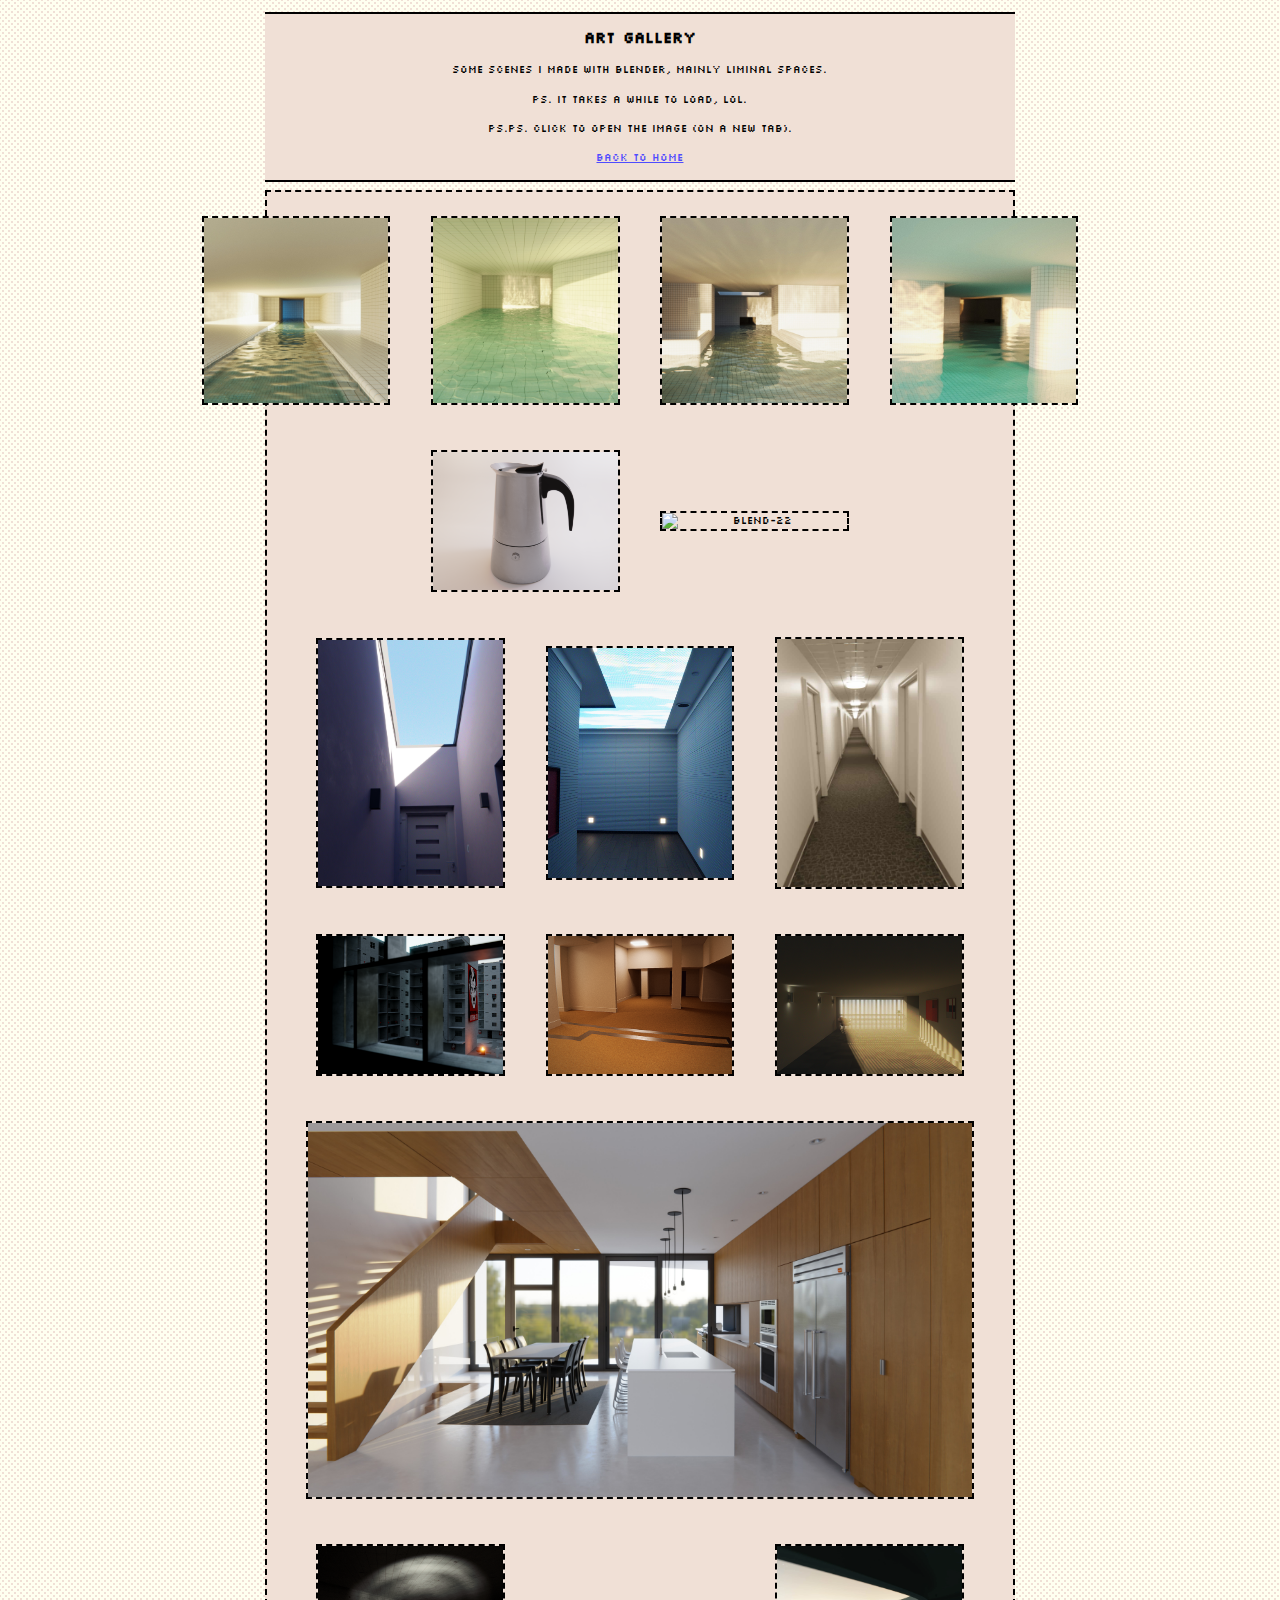
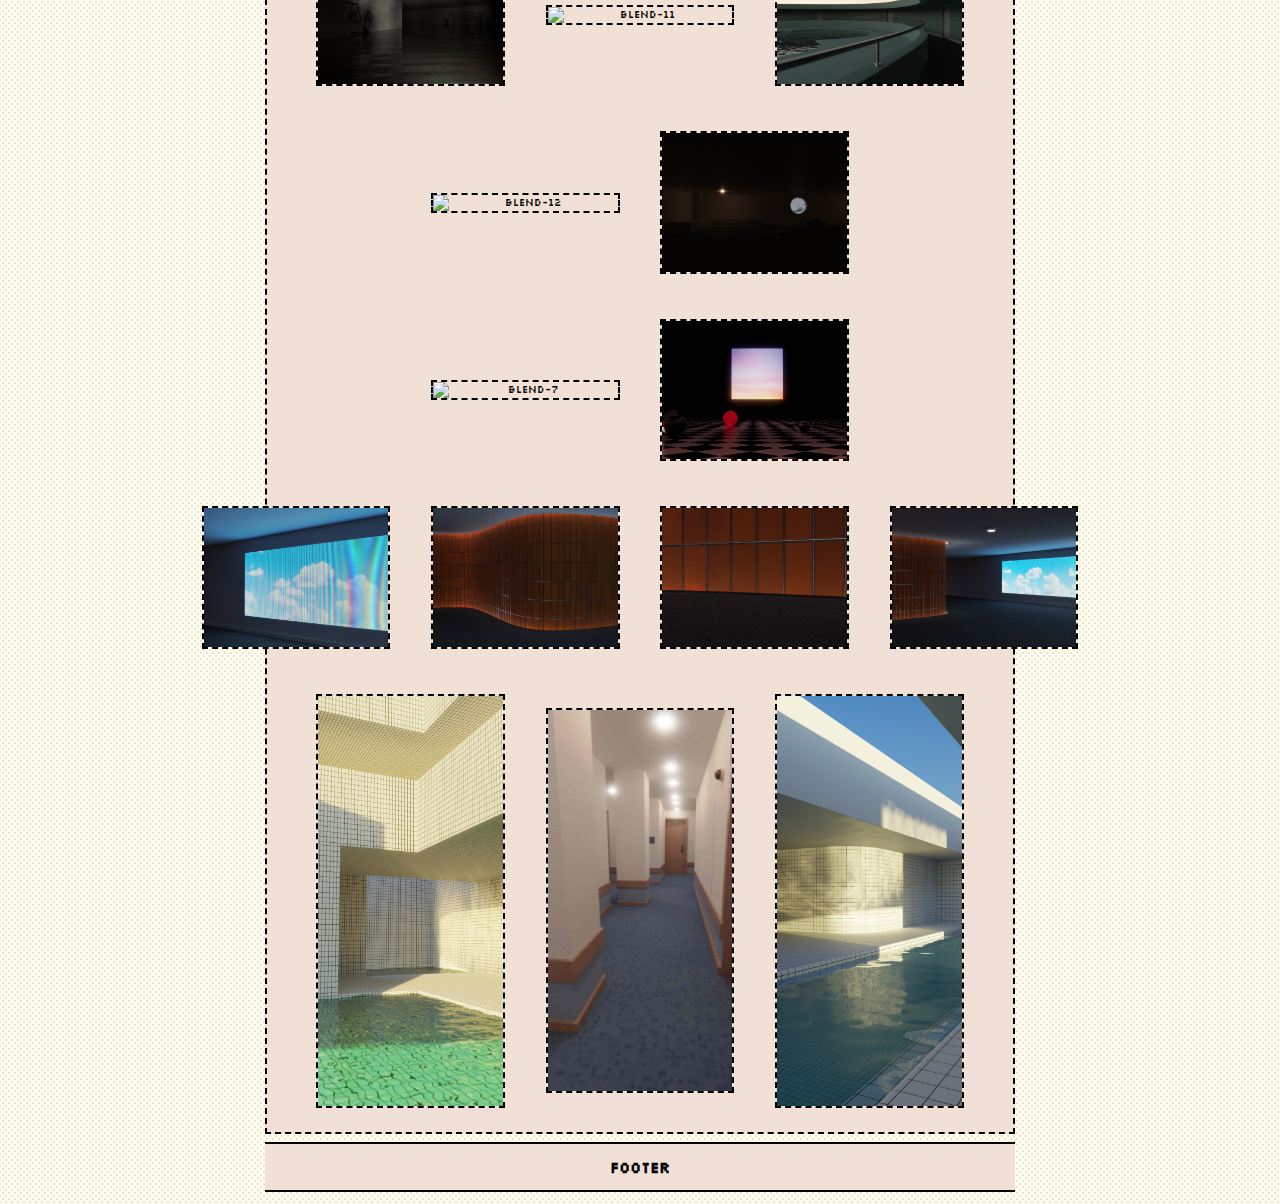
==== commit 0489c3b1: "Layout Improv./BG Image" ====
--- a/gallery.html
+++ b/gallery.html
@@ -11,11 +11,6 @@
 		<meta name="viewport" content="width=100px, height=device-height, initial-scale=2.0, maximum-scale=5.0"/>
 
 		<link rel="stylesheet"			 type="text/css" href="/gallery/themes/main.css"		title="Main"/>
-		<link rel="alternate stylesheet" type="text/css" href="/gallery/themes/midnight.css" 	title="Midnight"/>
-		<link rel="alternate stylesheet" type="text/css" href="/gallery/themes/neo.css" 		title="Neo"/>
-		<link rel="alternate stylesheet" type="text/css" href="/gallery/themes/heaven.css" 		title="Heaven"/>
-		<link rel="alternate stylesheet" type="text/css" href="/gallery/themes/cancer.css" 		title="Cancer"/>
-		<link rel="alternate stylesheet" type="text/css" href="/gallery/themes/wild.css" 		title="Wild"/>
 
 		<link rel="icon" type="image/x-icon" href="/img/favicon.ico"/>
 
@@ -76,7 +71,7 @@
 				</div>
 				<div class="image-container">
 					<img class="image-gallery" 				  		src="/gallery/img/07.webp" alt="Blend-7" onclick="openImg('/gallery/img/07.webp', '_blank')">
-					<img class="image-gallery" 				  		src="/gallery/img/25.webp" alt="Blend-25" onclick="openImg('/gallery/img/27.webp', '_blank')">
+					<img class="image-gallery" 				  		src="/gallery/img/25.webp" alt="Blend-25" onclick="openImg('/gallery/img/25.webp', '_blank')">
 				</div>
 				<div class="image-container">
 					<img class="image-gallery" 				  		src="/gallery/img/26.webp" alt="Blend-26" onclick="openImg('/gallery/img/26.webp', '_blank')">
--- a/gallery/themes/main.css
+++ b/gallery/themes/main.css
@@ -1,14 +1,19 @@
-/*Color Scheme*/
 :root {
 	--bg-color-alt: hsl(23, 46%, 89%);
 	--bg-color: hsl(60, 100%, 97%);
 	--border-color: hsl(0, 0%, 0%);
 	--text-color: var(--border-color);
-	--text-color-neg: hsl(0, 0%, 100%);
+	--text-color-spec: var(--text-color);
 	--link-color: hsl(241, 100%, 65%);
 	--link-color-visited: hsl(241, 100%, 28%);
+	--slider-music-pos: url(/img/icon/slider-handle-pos.png);
+	--slider-music-neg: url(/img/icon/slider-handle-neg.png);
+	--js-user-img: url(/img/js-user.png);
+	--missing-flight-img: url(/img/malaysia.webp);
 	--font-size: 0.8vw;
 	--border-width: 0.2em;
+	--bg-image: url(/img/background/pattern-main.png);
+	--text-color-neg: hsl(0, 0%, 100%);
 }
 /*/Color Scheme*/
 
@@ -27,9 +32,11 @@
 
 /*HTML Element "Improvements"*/
 body{
+	image-rendering: pixelated;
 	color: var(--text-color);
 	background-color: var(--bg-color);
 	text-align: center;
+	background-image: var(--bg-image);
 }
 
 hr{
@@ -66,6 +73,7 @@
 
 /*Page*/
 #page {
+	image-rendering: auto;
 	font-size: var(--font-size);
 	font-family: Silkscreen-Regular, Verdana, sans-serif;
 	display: grid;
@@ -119,4 +127,43 @@
 	border: solid var(--border-color);
 	border-width: var(--border-width) 0px var(--border-width) 0px;
 }
-/*/Footer*/+/*/Footer*/
+
+/*Not Found Page*/
+/*Page*/
+#page-not-found {
+	width: 100%;
+	height: 100%;
+	font-size: var(--font-size);
+	font-family: Silkscreen-Regular;
+	margin: 0;
+	padding: 0px;
+	margin: 0px;
+}
+/*/Page*/
+
+/*Box*/
+#box-not-found{
+	background-color: var(--bg-color-alt);
+	padding: 40px;
+    position: fixed;
+	transform: translate(-50%, -50%);
+	-webkit-transform: translate(-50%, -50%);
+    top: 50%;
+    left: 50%;
+	border: var(--border-width) dashed var(--border-color);
+}
+/*/Box*/
+
+/*Image*/
+#image-not-found{
+	width: 360px;
+	image-rendering: pixelated;
+	position: absolute;
+	right: 0;
+	bottom: 0;
+	transform: translate(-0%, -0%);
+	-webkit-transform: translate(-0%, -0%);
+}
+/*/Image*/
+/*/Not Found Page*/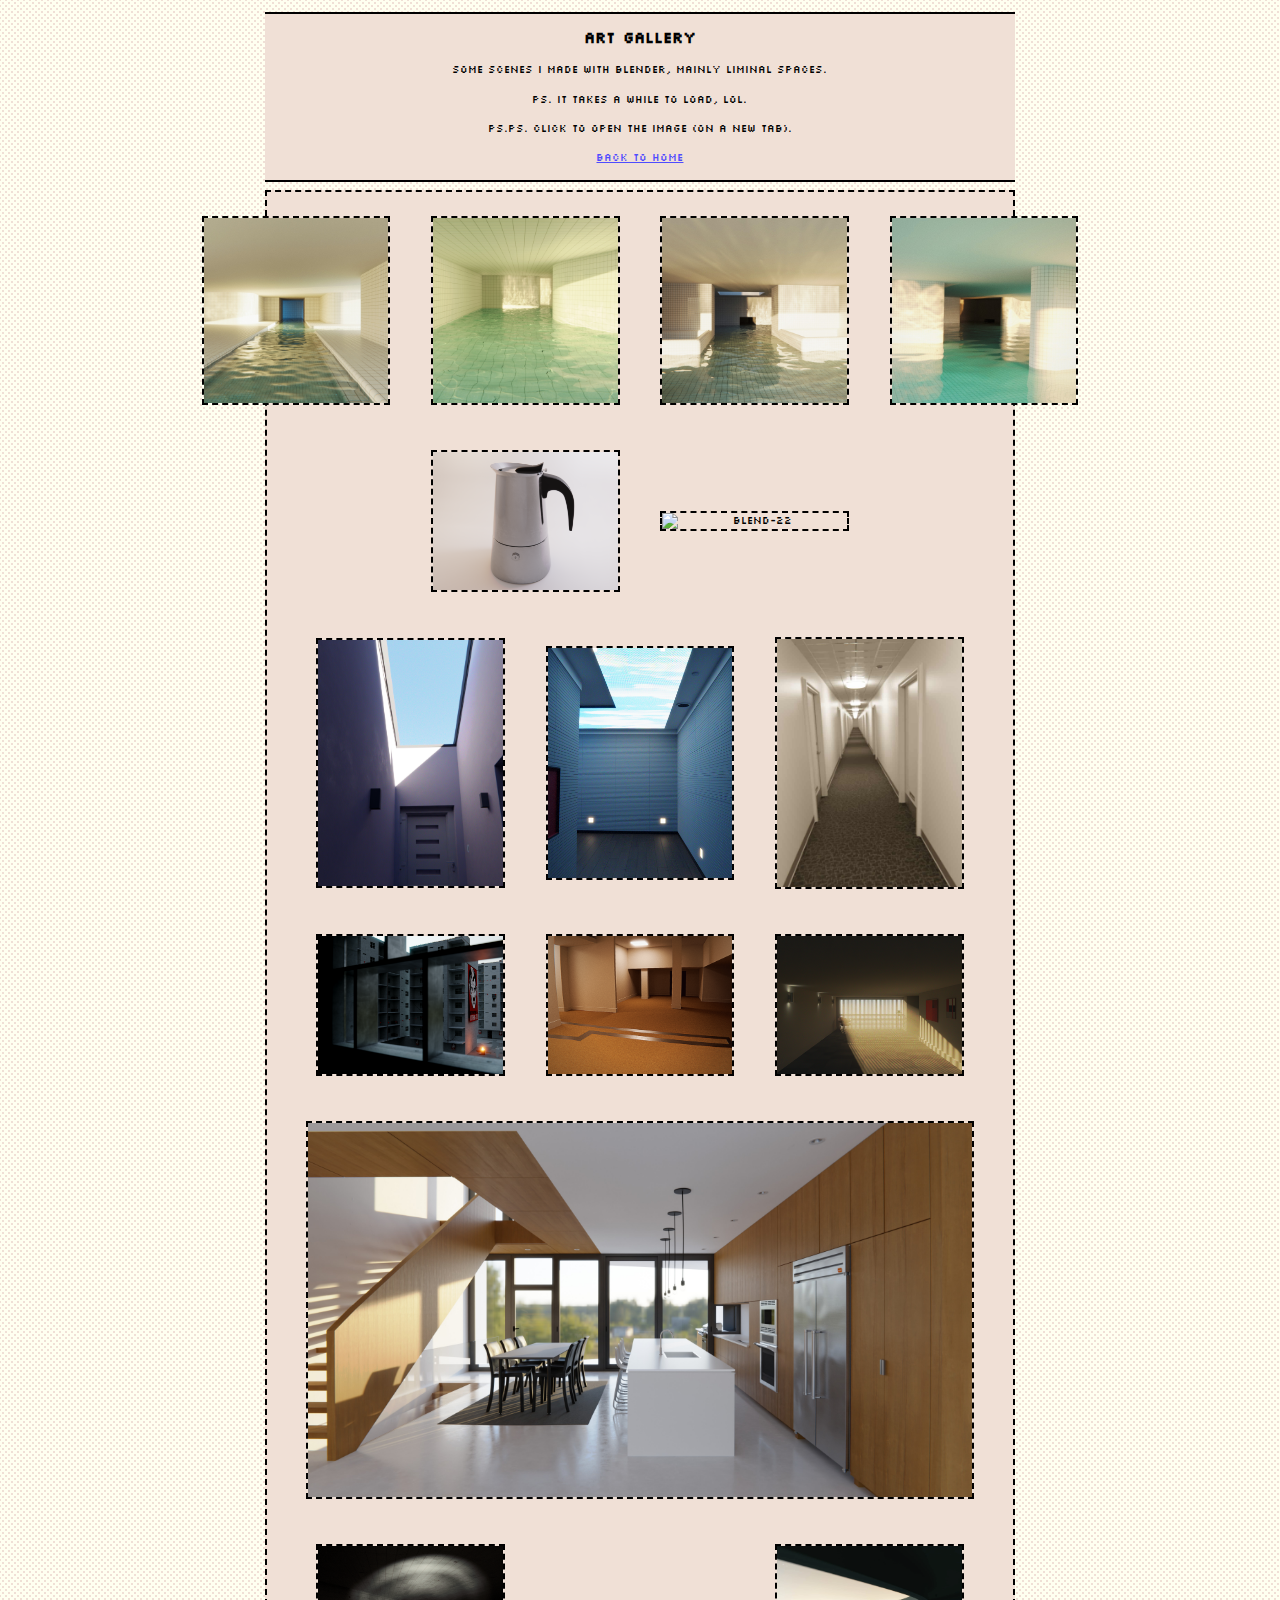
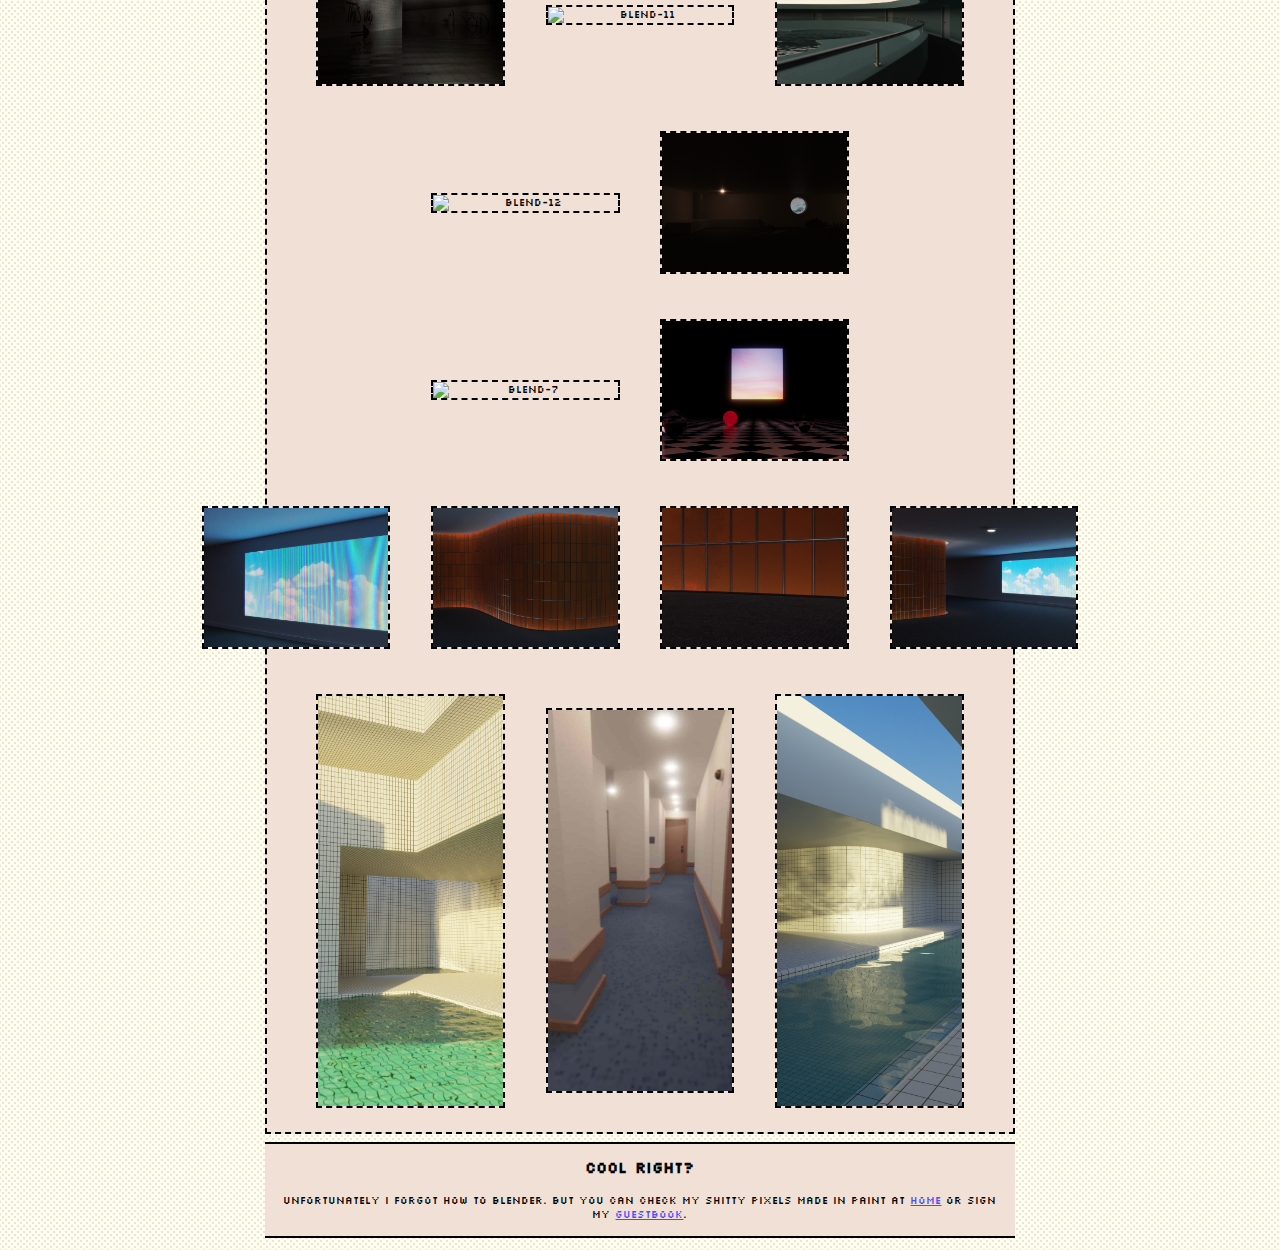
==== commit a55d186a: "Added "Diary" Page/Layout Improv" ====
--- a/gallery.html
+++ b/gallery.html
@@ -8,15 +8,21 @@
 
 		<title>Art Gallery</title>
 
-		<meta name="viewport" content="width=100px, height=device-height, initial-scale=2.0, maximum-scale=5.0"/>
+		<meta name="viewport" content="width=device-width, initial-scale=1"/>
 
-		<link rel="stylesheet"			 type="text/css" href="/gallery/themes/main.css"		title="Main"/>
+		<link rel="stylesheet" type="text/css" href="/gallery/themes/main.css" title="Main"/>
 
-		<link rel="icon" type="image/x-icon" href="/img/favicon.ico"/>
+		<script src="gallery.js" async></script>
+
+		<link rel="icon" href="/img/favicon.ico" type="image/x-icon" />
+		<meta name="author" content="IgMM">
+		<meta name="description" content="Some Cool CGI."/>
+
+		<meta property="og:image" content="/img/ah.webp" />
+		<meta property="og:description" content="Some Cool CGI." />
+		<meta property="og:title" content="Art Gallery" />
 
 		<meta http-equiv="X-UA-Compatible" content="ie=edge"/>
-
-		<script src="gallery.js" async></script>
 
 	</head>
 
@@ -89,10 +95,12 @@
 
 			<!--Footer-->
 			<div id="footer">
-				<h2>footer</h2>
+				<h2>cool right?</h2>
+				<p>Unfortunately I forgot how to blender. But you can check my shitty pixels made in paint at <a href="/index.html">home</a> or sign my <a href="https://midnightmaniac.123guestbook.com/">guestbook</a>.</p>
 			</div>
 			<!--/Footer-->
 			
 		</div>
 		<!--/Page-->
-	</body>+	</body>
+</html>